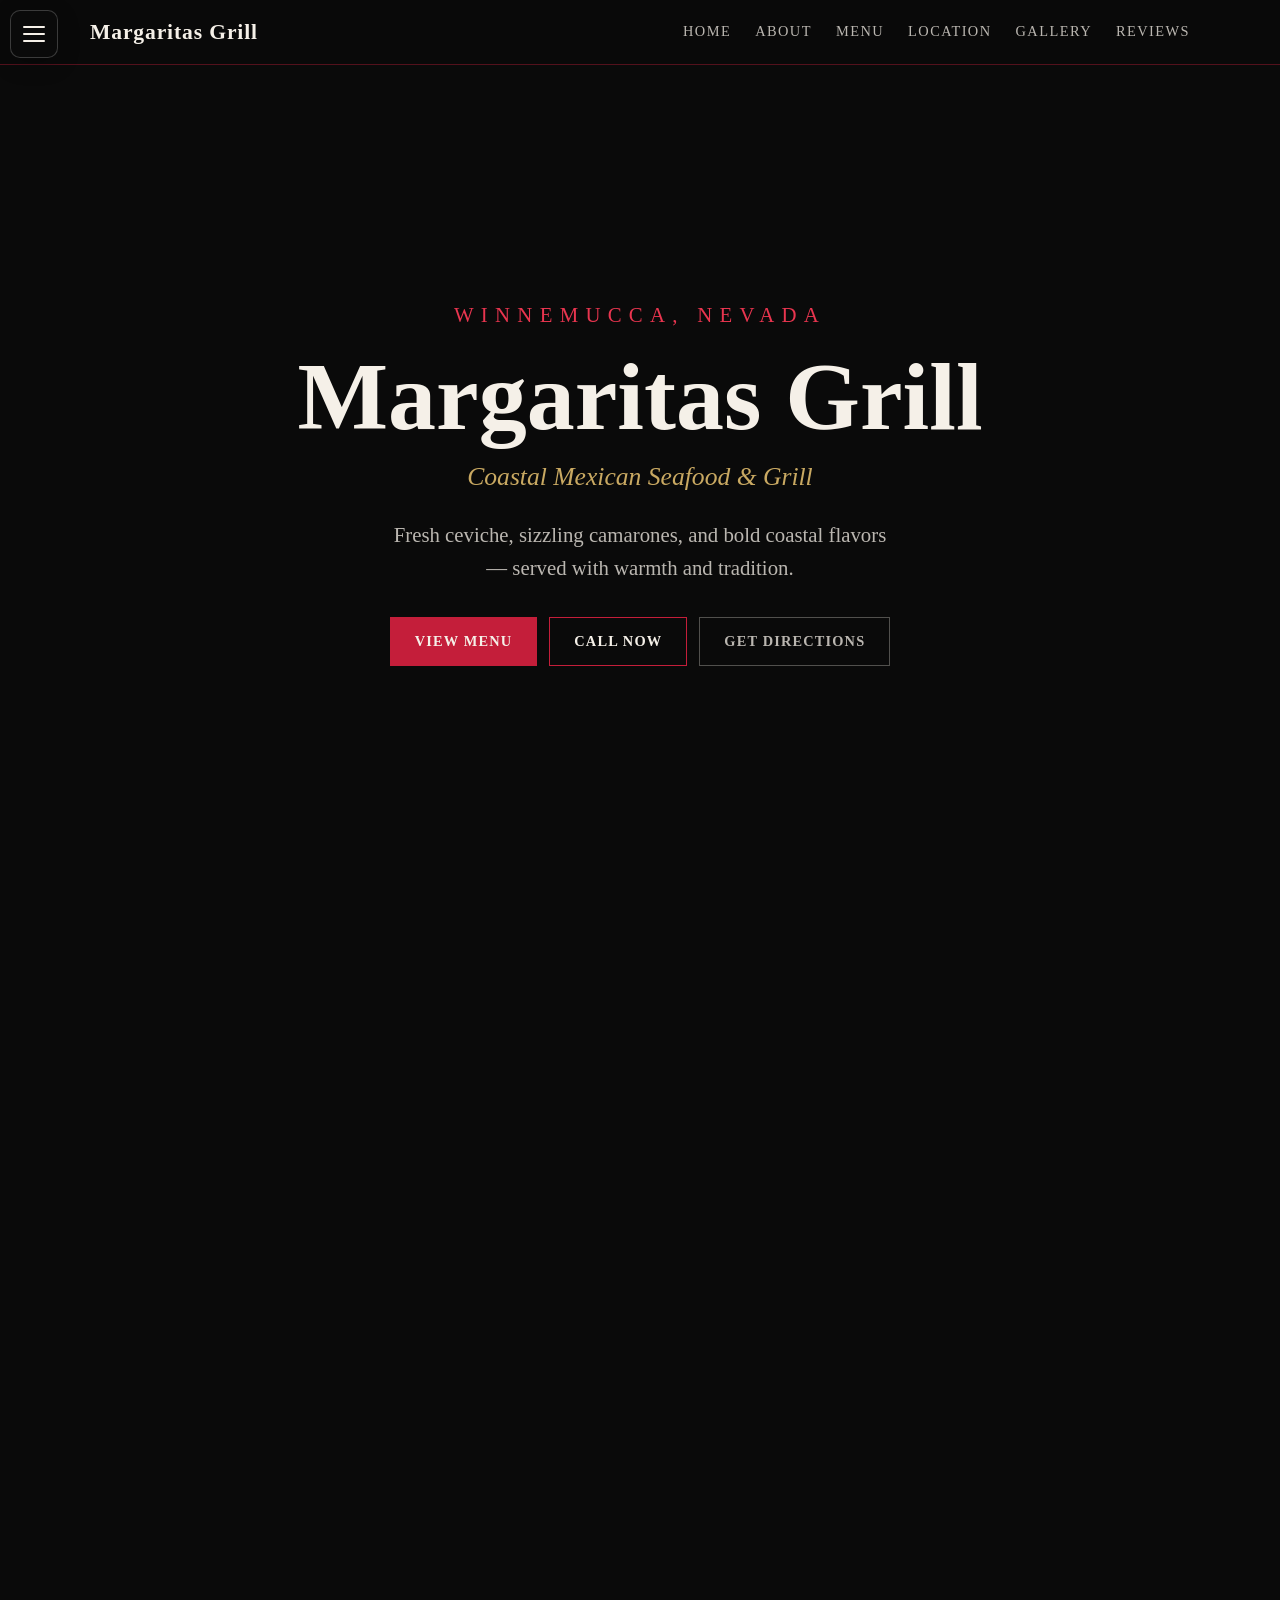
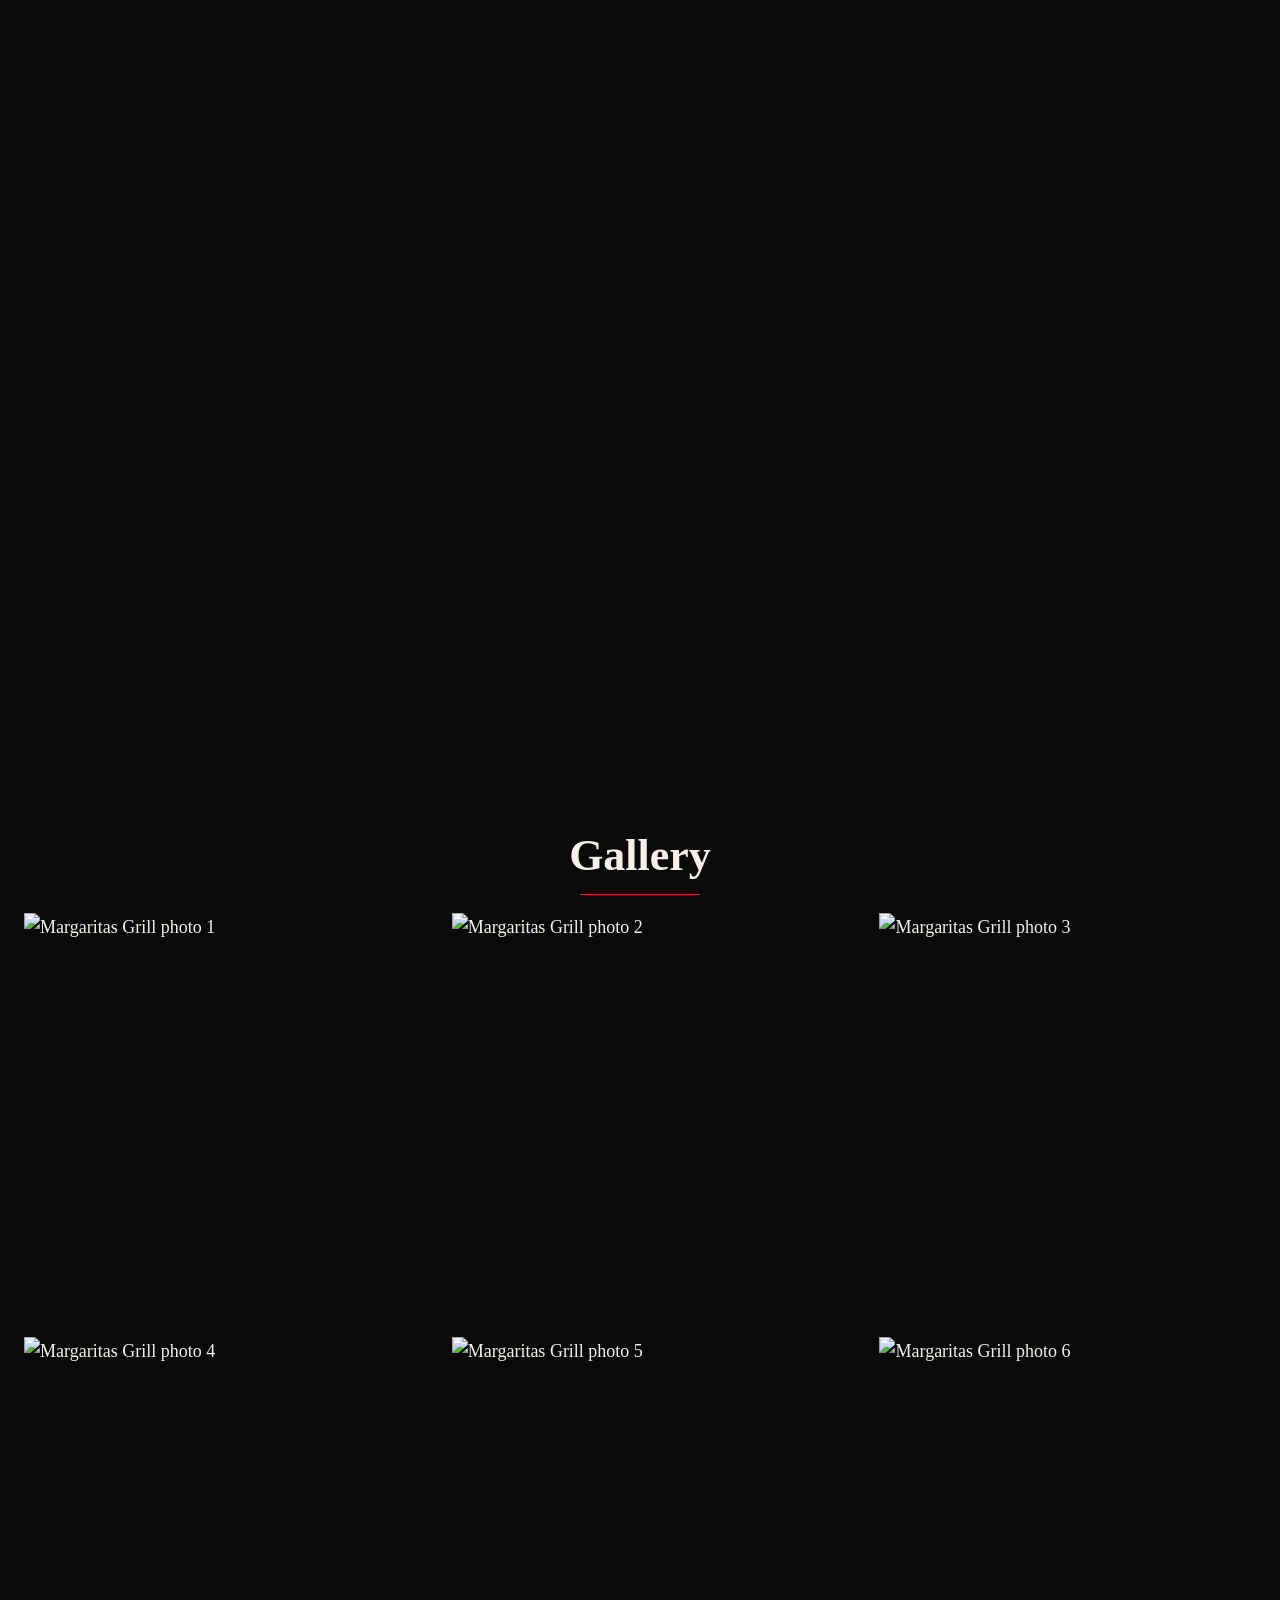
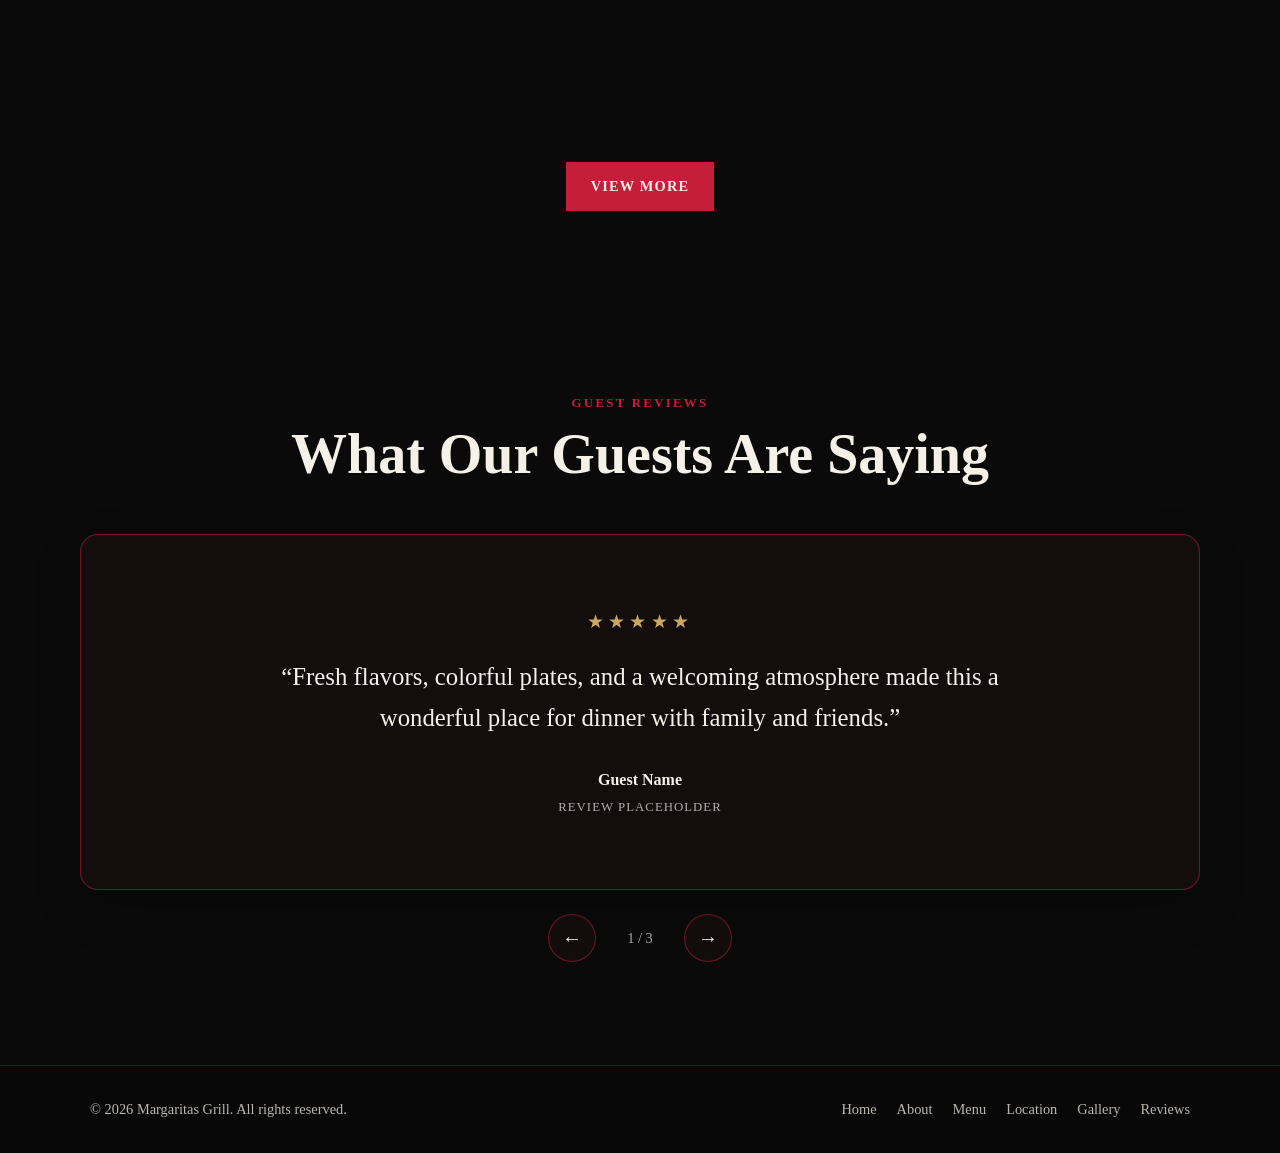
==== index.html @ 53155e77 "Add files via upload" ====
<!doctype html>
<html lang="en">
  <head>
    <meta charset="UTF-8" />
    <meta name="viewport" content="width=device-width, initial-scale=1" />

    <meta
      http-equiv="Content-Security-Policy"
      content="default-src 'self'; script-src 'self'; style-src 'self' https://fonts.googleapis.com; font-src 'self' https://fonts.gstatic.com; img-src 'self' data:; media-src 'self'; frame-src https://maps.google.com https://www.google.com; connect-src 'self'; object-src 'none'; base-uri 'self'; form-action 'self'; upgrade-insecure-requests"
    />

    <meta
      name="referrer"
      content="strict-origin-when-cross-origin"
    />

    <meta
      name="description"
      content="Margaritas Grill — Mexican seafood restaurant in Winnemucca, Nevada."
    />

    <title>Margaritas Grill</title>

    <link
      rel="preconnect"
      href="https://fonts.googleapis.com"
    />

    <link
      rel="preconnect"
      href="https://fonts.gstatic.com"
      crossorigin
    />

    <link
      rel="stylesheet"
      href="https://fonts.googleapis.com/css2?family=Cormorant+Garamond:wght@400;600;700&amp;display=swap"
    />

    <link rel="stylesheet" href="styles.css" />
  </head>

  <body class="home-page">
    <!-- Top-left business menu -->
    <div class="corner-menu">
      <button
        class="corner-menu__button"
        type="button"
        aria-expanded="false"
        aria-controls="corner-menu-panel"
        aria-label="Open menu"
      >
        <span aria-hidden="true"></span>
        <span aria-hidden="true"></span>
        <span aria-hidden="true"></span>
      </button>

      <nav
        class="corner-menu__panel"
        id="corner-menu-panel"
        aria-label="More information"
      >
        <p class="corner-menu__title">More</p>
        <a href="careers.html">Careers</a>
        <a href="#location">Contact Us</a>
      </nav>
    </div>

    <!-- Main header -->
    <header class="header">
      <div class="container header__inner">
        <a href="#home" class="logo">
          Margaritas Grill
        </a>

        <nav
          class="nav"
          aria-label="Primary navigation"
        >
          <a href="#home">Home</a>
          <a href="#about">About</a>
          <a href="#menu">Menu</a>
          <a href="#location">Location</a>
          <a href="#gallery">Gallery</a>
          <a href="#reviews">Reviews</a>
        </nav>
      </div>
    </header>

    <main>
      <!-- Hero -->
      <section id="home" class="hero">
        <div class="container hero__content">
          <p class="hero__eyebrow">
            Winnemucca, Nevada
          </p>

          <h1>Margaritas Grill</h1>

          <p class="hero__tagline">
            Coastal Mexican Seafood &amp; Grill
          </p>

          <p class="hero__text">
            Fresh ceviche, sizzling camarones, and bold
            coastal flavors — served with warmth and
            tradition.
          </p>

          <div class="hero__buttons">
            <a
              href="https://onlineordering.edgeservpos.com/margaritasgrill/webmenu"
              class="btn btn--primary"
              target="_blank"
              rel="noopener noreferrer"
            >
              View Menu
            </a>

            <a
              href="tel:+17755550198"
              class="btn btn--secondary"
            >
              Call Now
            </a>

            <a
              href="https://www.google.com/maps/search/?api=1&amp;query=47+East+Winnemucca+Blvd+Winnemucca+Nevada"
              class="btn btn--outline"
              target="_blank"
              rel="noopener noreferrer"
            >
              Get Directions
            </a>
          </div>
        </div>
      </section>

      <!-- About -->
      <section id="about" class="section">
        <div class="container about">
          <div class="about__image about-video">
            <video
              autoplay
              muted
              loop
              playsinline
              preload="metadata"
            >
              <source
                src="videos/0713.mp4"
                type="video/mp4"
              />

              Your browser does not support video
              playback.
            </video>
          </div>

          <div class="about__text">
            <h2>About Us</h2>

            <p>
              Margaritas Grill brings the spirit of
              Mexico's Pacific coast to Nevada — bold
              ceviches, garlic butter camarones, and
              platillos meant to be shared around the
              table.
            </p>

            <p>
              Our kitchen honors tradition with fresh
              seafood daily, house-made salsas, and recipes
              passed through generations.
            </p>

            <ul class="about__list">
              <li>
                Fresh seafood &amp; house-made salsas
              </li>

              <li>
                Full bar with craft margaritas
              </li>

              <li>
                Family-friendly dining
              </li>
            </ul>

            <div
              id="menu"
              class="about__buttons"
            >
              <a
                href="https://onlineordering.edgeservpos.com/margaritasgrill/webmenu"
                class="btn btn--primary"
                target="_blank"
                rel="noopener noreferrer"
              >
                View Menu
              </a>

              <a
                href="https://onlineordering.edgeservpos.com/margaritasgrill"
                class="btn btn--secondary"
                target="_blank"
                rel="noopener noreferrer"
              >
                Order Online
              </a>
            </div>
          </div>
        </div>
      </section>

      <!-- Location -->
      <section id="location" class="section">
        <div class="container location">
          <div class="location__info">
            <h2>Visit Us</h2>

            <address>
              <strong>Margaritas Grill</strong><br />
              47 East Winnemucca Blvd<br />
              Winnemucca, Nevada
            </address>

            <p class="location__phone">
              <a href="tel:+17755550198">
                (775) 555-0198
              </a>
            </p>

            <dl class="hours">
              <div>
                <dt>Mon – Thu</dt>
                <dd>11:00 AM – 9:00 PM</dd>
              </div>

              <div>
                <dt>Fri – Sat</dt>
                <dd>11:00 AM – 10:00 PM</dd>
              </div>

              <div>
                <dt>Sunday</dt>
                <dd>10:00 AM – 9:00 PM</dd>
              </div>
            </dl>

            <div class="hero__buttons">
              <a
                href="tel:+17755550198"
                class="btn btn--secondary"
              >
                Call Now
              </a>

              <a
                href="https://www.google.com/maps/search/?api=1&amp;query=47+East+Winnemucca+Blvd+Winnemucca+Nevada"
                class="btn btn--outline"
                target="_blank"
                rel="noopener noreferrer"
              >
                Get Directions
              </a>
            </div>
          </div>

          <div class="location__map">
            <iframe
              title="Map showing Margaritas Grill in Winnemucca, Nevada"
              src="https://maps.google.com/maps?q=47+East+Winnemucca+Blvd+Winnemucca+Nevada&amp;z=15&amp;output=embed"
              loading="lazy"
              referrerpolicy="strict-origin-when-cross-origin"
              allowfullscreen
            ></iframe>
          </div>
        </div>
      </section>

      <!-- Gallery -->
      <section
        id="gallery"
        class="section gallery-section"
      >
        <div class="gallery-container">
          <h2 class="section__title">
            Gallery
          </h2>

          <div class="gallery">
            <img
              src="images/gallery 1.png"
              alt="Margaritas Grill photo 1"
              loading="lazy"
            />

            <img
              src="images/gallery 2.png"
              alt="Margaritas Grill photo 2"
              loading="lazy"
            />

            <img
              src="images/gallery 3.png"
              alt="Margaritas Grill photo 3"
              loading="lazy"
            />

            <img
              src="images/gallery 4.png"
              alt="Margaritas Grill photo 4"
              loading="lazy"
            />

            <img
              src="images/gallery 5.png"
              alt="Margaritas Grill photo 5"
              loading="lazy"
            />

            <img
              src="images/gallery 6.png"
              alt="Margaritas Grill photo 6"
              loading="lazy"
            />
          </div>

          <div class="gallery__button">
            <a
              href="https://onlineordering.edgeservpos.com/margaritasgrill/webmenu"
              class="btn btn--primary"
              target="_blank"
              rel="noopener noreferrer"
            >
              View More
            </a>
          </div>
        </div>
      </section>

      <!-- Guest reviews -->
      <section
        class="restaurant-reviews reviews-margaritas"
        id="reviews"
        aria-labelledby="reviews-heading"
      >
        <div class="reviews-shell">
          <p class="reviews-kicker">
            Guest Reviews
          </p>

          <h2 id="reviews-heading">
            What Our Guests Are Saying
          </h2>

          <div
            class="reviews-window"
            role="region"
            aria-roledescription="carousel"
            aria-label="Guest reviews"
            tabindex="0"
          >
            <div class="reviews-track">
              <article class="review-slide">
                <h3 class="visually-hidden">
                  Review 1 of 3
                </h3>

                <div class="review-stars">
                  <span class="visually-hidden">
                    Five stars
                  </span>

                  <span aria-hidden="true">
                    ★★★★★
                  </span>
                </div>

                <p class="review-text">
                  “Fresh flavors, colorful plates, and a
                  welcoming atmosphere made this a wonderful
                  place for dinner with family and friends.”
                </p>

                <p class="review-name">
                  Guest Name
                </p>

                <p class="review-source">
                  Review Placeholder
                </p>
              </article>

              <article class="review-slide">
                <h3 class="visually-hidden">
                  Review 2 of 3
                </h3>

                <div class="review-stars">
                  <span class="visually-hidden">
                    Five stars
                  </span>

                  <span aria-hidden="true">
                    ★★★★★
                  </span>
                </div>

                <p class="review-text">
                  “The food was flavorful, the service was
                  friendly, and everyone at our table found
                  something they enjoyed.”
                </p>

                <p class="review-name">
                  Guest Name
                </p>

                <p class="review-source">
                  Review Placeholder
                </p>
              </article>

              <article class="review-slide">
                <h3 class="visually-hidden">
                  Review 3 of 3
                </h3>

                <div class="review-stars">
                  <span class="visually-hidden">
                    Five stars
                  </span>

                  <span aria-hidden="true">
                    ★★★★★
                  </span>
                </div>

                <p class="review-text">
                  “A relaxed local restaurant with generous
                  portions and a menu that made us want to
                  come back.”
                </p>

                <p class="review-name">
                  Guest Name
                </p>

                <p class="review-source">
                  Review Placeholder
                </p>
              </article>
            </div>
          </div>

          <div
            class="review-controls"
            role="group"
            aria-label="Review controls"
          >
            <button
              class="review-arrow"
              type="button"
              data-review-previous
              aria-label="Previous review"
            >
              ←
            </button>

            <p class="review-counter">
              <span data-review-current>1</span> / 3
            </p>

            <button
              class="review-arrow"
              type="button"
              data-review-next
              aria-label="Next review"
            >
              →
            </button>
          </div>
        </div>
      </section>
    </main>

    <!-- Footer -->
    <footer class="footer">
      <div class="container footer__inner">
        <p>
          &copy; 2026 Margaritas Grill. All rights
          reserved.
        </p>

        <nav aria-label="Footer navigation">
          <a href="#home">Home</a>
          <a href="#about">About</a>
          <a href="#menu">Menu</a>
          <a href="#location">Location</a>
          <a href="#gallery">Gallery</a>
          <a href="#reviews">Reviews</a>
        </nav>
      </div>
    </footer>

    <script src="script.js"></script>
  </body>
</html>
---- styles.css ----
/* Margaritas Grill — shared homepage and careers styles */

*,
*::before,
*::after {
  box-sizing: border-box;
  margin: 0;
  padding: 0;
}

:root {
  --black: #0a0a0a;
  --red: #c41e3a;
  --cream: #f5f0e8;
  --cream-muted: rgba(245, 240, 232, 0.75);
  --gold: #c9a962;
  --font: "Cormorant Garamond", Georgia, serif;
}

html {
  scroll-behavior: smooth;
}

body {
  overflow-x: hidden;
  color: var(--cream);
  font-family: var(--font);
  font-size: 1.125rem;
  line-height: 1.6;
  background: var(--black);
}

img {
  display: block;
  max-width: 100%;
}

a {
  color: inherit;
  text-decoration: none;
}

:focus-visible {
  outline: 3px solid var(--gold);
  outline-offset: 3px;
}

.visually-hidden {
  position: absolute;
  width: 1px;
  height: 1px;
  padding: 0;
  margin: -1px;
  overflow: hidden;
  white-space: nowrap;
  border: 0;
  clip-path: inset(50%);
}

.container {
  width: min(100% - 2rem, 1100px);
  margin-inline: auto;
}

/* Header */

.header {
  position: fixed;
  inset: 0 0 auto;
  z-index: 100;
  background: rgba(10, 10, 10, 0.95);
  border-bottom: 1px solid rgba(196, 30, 58, 0.4);
  will-change: transform;
  transition:
    transform 0.35s ease,
    background 0.25s ease,
    border-color 0.25s ease,
    box-shadow 0.25s ease;
}

.header__inner {
  display: flex;
  height: 4rem;
  align-items: center;
  justify-content: space-between;
  transition: height 0.35s ease;
}

.header.header--scrolled {
  background: rgba(10, 10, 10, 0.98);
  border-bottom-color: rgba(196, 30, 58, 0.75);
  box-shadow: 0 8px 25px rgba(0, 0, 0, 0.45);
}

.header.header--scrolled .header__inner {
  height: 3.25rem;
}

.header.is-tucked {
  transform: translate3d(
    0,
    calc(-100% - 3px),
    0
  );
}

.logo {
  font-size: 1.35rem;
  font-weight: 700;
  letter-spacing: 0.04em;
}

.nav {
  display: flex;
  gap: 1.5rem;
}

.nav a {
  display: inline-block;
  color: var(--cream-muted);
  font-size: 0.9rem;
  letter-spacing: 0.1em;
  text-transform: uppercase;
  transition:
    color 0.2s ease,
    transform 0.2s ease;
}

.nav a:hover {
  color: var(--cream);
  transform: scale(1.08);
}

/* Buttons */

.btn {
  display: inline-block;
  padding: 0.75rem 1.5rem;
  font-family: var(--font);
  font-size: 0.9rem;
  font-weight: 600;
  letter-spacing: 0.08em;
  text-align: center;
  text-transform: uppercase;
  border: 1px solid transparent;
  transition:
    transform 0.2s ease,
    background 0.2s ease,
    color 0.2s ease,
    border-color 0.2s ease;
}

.btn:hover {
  transform: scale(1.06);
}

.btn--primary {
  position: relative;
  isolation: isolate;
  overflow: hidden;
  color: var(--cream);
  background: var(--red);
  border-color: var(--red);
}

.btn--secondary,
.btn--outline {
  position: relative;
  background: transparent;
}

.btn--secondary {
  --draw-color: var(--red);

  color: var(--cream);
  border-color: var(--red);
}

.btn--outline {
  --draw-color: var(--cream);

  color: var(--cream-muted);
  border-color: rgba(245, 240, 232, 0.3);
}

.btn--secondary:hover {
  background: rgba(196, 30, 58, 0.15);
  border-color: transparent;
}

.btn--outline:hover {
  color: var(--cream);
  border-color: transparent;
}

.btn--secondary::before,
.btn--outline::before {
  position: absolute;
  inset: -1px;
  content: "";
  pointer-events: none;
  opacity: 0;
  background:
    linear-gradient(
        var(--draw-color),
        var(--draw-color)
      )
      top center / 0 2px no-repeat,
    linear-gradient(
        var(--draw-color),
        var(--draw-color)
      )
      bottom center / 0 2px no-repeat,
    linear-gradient(
        var(--draw-color),
        var(--draw-color)
      )
      left bottom / 2px 0 no-repeat,
    linear-gradient(
        var(--draw-color),
        var(--draw-color)
      )
      right top / 2px 0 no-repeat;
}

.btn--secondary:hover::before,
.btn--outline:hover::before {
  animation: redrawButton 0.75s ease forwards;
}

.btn--primary::before {
  position: absolute;
  inset: -1px;
  z-index: 2;
  content: "";
  pointer-events: none;
  opacity: 0;
  background:
    linear-gradient(
        var(--red),
        var(--red)
      )
      top center / 0 2px no-repeat,
    linear-gradient(
        var(--red),
        var(--red)
      )
      bottom center / 0 2px no-repeat,
    linear-gradient(
        var(--red),
        var(--red)
      )
      left bottom / 2px 0 no-repeat,
    linear-gradient(
        var(--red),
        var(--red)
      )
      right top / 2px 0 no-repeat;
}

.btn--primary::after {
  position: absolute;
  inset: 0;
  z-index: -1;
  content: "";
  pointer-events: none;
  background: var(--red);
  opacity: 0;
}

.btn--primary:hover {
  background: transparent;
  border-color: transparent;
}

.btn--primary:hover::before {
  animation: redrawPrimaryBorder 0.75s ease
    forwards;
}

.btn--primary:hover::after {
  animation: fadePrimaryFill 1.5s ease forwards;
}

@keyframes redrawButton {
  0% {
    opacity: 1;
    background-size:
      0 2px,
      0 2px,
      2px 0,
      2px 0;
  }

  50% {
    opacity: 1;
    background-size:
      100% 2px,
      100% 2px,
      2px 0,
      2px 0;
  }

  100% {
    opacity: 1;
    background-size:
      100% 2px,
      100% 2px,
      2px 100%,
      2px 100%;
  }
}

@keyframes redrawPrimaryBorder {
  0% {
    opacity: 1;
    background-size:
      0 2px,
      0 2px,
      2px 0,
      2px 0;
  }

  50% {
    opacity: 1;
    background-size:
      100% 2px,
      100% 2px,
      2px 0,
      2px 0;
  }

  100% {
    opacity: 1;
    background-size:
      100% 2px,
      100% 2px,
      2px 100%,
      2px 100%;
  }
}

@keyframes fadePrimaryFill {
  from {
    opacity: 0;
  }

  to {
    opacity: 1;
  }
}

/* Hero */

.hero {
  display: flex;
  min-height: 100vh;
  align-items: center;
  padding-top: 4rem;
  text-align: center;
  background:
    linear-gradient(
      rgba(10, 10, 10, 0.75),
      rgba(10, 10, 10, 0.9)
    ),
    url("images/Mrgts Logo.png") center /
      1900px auto no-repeat;
}

.hero__content {
  opacity: 0;
  transition: opacity 1.5s ease-in-out;
}

.hero.hero--show .hero__content {
  opacity: 1;
}

.hero__eyebrow,
.hero h1,
.hero__tagline,
.hero__text,
.hero__buttons {
  animation: none;
}

.hero__eyebrow {
  margin-bottom: 0.75rem;
  color: #e8354f;
  font-size: 1.3rem;
  letter-spacing: 0.35em;
  text-transform: uppercase;
}

.hero h1 {
  margin-bottom: 0.5rem;
  font-size: clamp(2.5rem, 8vw, 6rem);
  font-weight: 700;
  line-height: 1.1;
}

.hero__tagline {
  margin-bottom: 1.25rem;
  color: var(--gold);
  font-size: 1.6rem;
  font-style: italic;
}

.hero__text {
  max-width: 32rem;
  margin-right: auto;
  margin-bottom: 2rem;
  margin-left: auto;
  color: var(--cream-muted);
  font-size: 1.3rem;
}

.hero__buttons {
  display: flex;
  flex-wrap: wrap;
  justify-content: center;
  gap: 0.75rem;
}

/* General sections */

.section {
  padding: 5rem 0;
}

.section__title {
  margin-bottom: 0.5rem;
  font-size: clamp(2rem, 5vw, 2.75rem);
  font-weight: 700;
  text-align: center;
}

h2 {
  margin-bottom: 1.25rem;
  font-size: clamp(1.75rem, 4vw, 2.25rem);
  font-weight: 700;
}

h3 {
  margin-bottom: 1rem;
  padding-bottom: 0.5rem;
  color: var(--gold);
  font-size: 1.25rem;
  font-weight: 600;
  border-bottom: 1px solid
    rgba(196, 30, 58, 0.3);
}

section {
  scroll-margin-top: 7rem;
}

#menu {
  scroll-margin-top: 7rem;
}

/* About */

.about {
  display: grid;
  grid-template-columns: 1fr 1fr;
  align-items: center;
  gap: 3rem;
}

.about__image,
.location__map {
  opacity: 0;
  transition: opacity 2s ease;
}

.about.about--show .about__image,
.location.location--show .location__map {
  opacity: 1;
}

.about-video {
  position: relative;
  width: 100%;
  aspect-ratio: 4 / 5;
  overflow: hidden;
  border: 2px solid
    rgba(196, 30, 58, 0.5);
}

.about-video video {
  position: absolute;
  inset: 0;
  display: block;
  width: 100%;
  height: 100%;
  object-fit: cover;
  object-position: center;
}

.about__text h2,
.about__text p,
.about__list li,
.about__buttons {
  opacity: 0;
  transform: translateX(70px);
  transition:
    opacity 0.8s ease,
    transform 0.8s ease;
}

.about__text p {
  margin-bottom: 1rem;
  color: var(--cream-muted);
}

.about.about--show .about__text h2,
.about.about--show .about__text p,
.about.about--show .about__list li,
.about.about--show .about__buttons {
  opacity: 1;
  transform: translateX(0);
}

.about.about--show .about__text h2 {
  transition-delay: 0.35s;
}

.about.about--show
  .about__text
  p:nth-of-type(1) {
  transition-delay: 0.55s;
}

.about.about--show
  .about__text
  p:nth-of-type(2) {
  transition-delay: 0.75s;
}

.about.about--show
  .about__list
  li:nth-child(1) {
  transition-delay: 0.95s;
}

.about.about--show
  .about__list
  li:nth-child(2) {
  transition-delay: 1.1s;
}

.about.about--show
  .about__list
  li:nth-child(3) {
  transition-delay: 1.25s;
}

.about.about--show .about__buttons {
  transition-delay: 1.45s;
}

.about__list {
  margin-top: 1.5rem;
  list-style: none;
}

.about__list li {
  position: relative;
  padding: 0.4rem 0 0.4rem 1.25rem;
}

.about__list li::before {
  position: absolute;
  top: 1.1em;
  left: 0;
  color: var(--red);
  font-size: 0.7rem;
  content: "✦";
}

.about__buttons {
  display: flex;
  flex-wrap: wrap;
  gap: 0.75rem;
  margin-top: 1.75rem;
}

/* Location */

.location {
  display: grid;
  grid-template-columns: 1fr 1.2fr;
  align-items: start;
  gap: 3rem;
}

address {
  margin-bottom: 1rem;
  font-style: normal;
  line-height: 1.8;
}

.location__phone a {
  color: #e8354f;
  font-size: 1.2rem;
  font-weight: 600;
}

.location__phone a:hover {
  color: var(--cream);
}

.hours {
  margin: 1.5rem 0;
}

.hours div {
  display: flex;
  justify-content: space-between;
  gap: 1rem;
  padding: 0.4rem 0;
  border-bottom: 2px solid
    rgba(196, 30, 58, 0.15);
}

.hours dt {
  font-weight: 600;
}

.hours dd {
  color: var(--cream-muted);
}

.location a {
  font-variant-numeric: lining-nums;
  font-feature-settings:
    "lnum" 1,
    "tnum" 1;
}

.location__map iframe {
  width: 100%;
  aspect-ratio: 4 / 3;
  border: 1px solid
    rgba(196, 30, 58, 0.5);
}

.location__info h2,
.location__info address,
.location__phone,
.hours div,
.location__info .hero__buttons {
  opacity: 0;
  transform: translateX(-70px);
  transition:
    opacity 0.8s ease,
    transform 0.8s ease;
}

.location.location--show
  .location__info
  h2,
.location.location--show
  .location__info
  address,
.location.location--show
  .location__phone,
.location.location--show
  .hours
  div,
.location.location--show
  .location__info
  .hero__buttons {
  opacity: 1;
  transform: translateX(0);
}

.location.location--show
  .location__info
  h2 {
  transition-delay: 0.35s;
}

.location.location--show
  .location__info
  address {
  transition-delay: 0.55s;
}

.location.location--show
  .location__phone {
  transition-delay: 0.75s;
}

.location.location--show
  .hours
  div:nth-child(1) {
  transition-delay: 0.95s;
}

.location.location--show
  .hours
  div:nth-child(2) {
  transition-delay: 1.1s;
}

.location.location--show
  .hours
  div:nth-child(3) {
  transition-delay: 1.25s;
}

.location.location--show
  .location__info
  .hero__buttons {
  transition-delay: 1.45s;
}

/* Section underlines */

.about__text h2,
.location__info h2,
#gallery .section__title {
  padding-bottom: 0.6rem;
}

.about__text h2::after,
.location__info h2::after,
#gallery .section__title::after {
  display: block;
  width: 7.5rem;
  height: 1px;
  margin-top: 0.2rem;
  content: "";
  background: var(--red);
}

#gallery .section__title::after {
  margin-inline: auto;
}

/* Gallery */

.gallery-section {
  padding: 5rem 0;
  background: var(--black);
}

.gallery-container {
  width: min(100% - 3rem, 1380px);
  margin-inline: auto;
}

.gallery {
  display: grid;
  grid-template-columns: repeat(3, 1fr);
  gap: 3rem 3.2rem;
}

.gallery img {
  display: block;
  width: 100%;
  aspect-ratio: 1;
  object-fit: cover;
  transition:
    transform 0.35s ease,
    opacity 0.35s ease;
}

.gallery img:hover {
  opacity: 0.92;
  transform: scale(1.025);
}

.gallery__button {
  display: flex;
  justify-content: center;
  margin-top: 3rem;
}

/* Reviews */

.reviews-margaritas {
  --review-background: #0a0a0a;
  --review-card: #140d0e;
  --review-text-color: #f5f0e8;
  --review-muted: rgba(245, 240, 232, 0.7);
  --review-accent: #c41e3a;
  --review-star: #c9a962;
  --review-border: rgba(196, 30, 58, 0.55);
  --review-button-text: #ffffff;
}

.restaurant-reviews {
  padding: clamp(4rem, 8vw, 7rem) 0;
  overflow: hidden;
  color: var(--review-text-color);
  background: var(--review-background);
}

.reviews-shell {
  width: min(100% - 2rem, 70rem);
  margin-inline: auto;
  text-align: center;
}

.reviews-kicker {
  margin: 0 0 0.65rem;
  color: var(--review-accent);
  font-size: 0.8rem;
  font-weight: 700;
  letter-spacing: 0.18em;
  text-transform: uppercase;
}

.restaurant-reviews h2 {
  max-width: 45rem;
  margin: 0 auto clamp(2rem, 4vw, 3rem);
  color: var(--review-text-color);
  font-size: clamp(2rem, 5vw, 3.5rem);
  line-height: 1.1;
}

.reviews-window {
  position: relative;
  overflow: hidden;
  background: var(--review-card);
  border: 1px solid var(--review-border);
  border-radius: 18px;
  box-shadow: 0 18px 48px
    rgba(0, 0, 0, 0.2);
}

.reviews-window:focus-visible {
  outline: 3px solid var(--review-accent);
  outline-offset: 4px;
}

.reviews-track {
  display: flex;
  transition: transform 500ms
    cubic-bezier(0.22, 1, 0.36, 1);
}

.reviews-track[data-active-index="0"] {
  transform: translateX(0);
}

.reviews-track[data-active-index="1"] {
  transform: translateX(-100%);
}

.reviews-track[data-active-index="2"] {
  transform: translateX(-200%);
}

.review-slide {
  flex: 0 0 100%;
  min-width: 0;
  padding: clamp(2rem, 6vw, 4.5rem);
}

.review-stars {
  margin-bottom: 1.25rem;
  color: var(--review-star);
  font-size: 1.2rem;
  letter-spacing: 0.22em;
}

.review-text {
  max-width: 48rem;
  margin: 0 auto 1.75rem;
  color: var(--review-text-color);
  font-size: clamp(1.15rem, 2.2vw, 1.55rem);
  line-height: 1.65;
}

.review-name {
  margin: 0;
  color: var(--review-text-color);
  font-size: 1rem;
  font-weight: 700;
}

.review-source {
  margin: 0.25rem 0 0;
  color: var(--review-muted);
  font-size: 0.8rem;
  letter-spacing: 0.08em;
  text-transform: uppercase;
}

.review-controls {
  display: flex;
  align-items: center;
  justify-content: center;
  gap: 1rem;
  margin-top: 1.5rem;
}

.review-arrow {
  display: grid;
  width: 3rem;
  height: 3rem;
  padding: 0;
  place-items: center;
  color: var(--review-text-color);
  font: inherit;
  font-size: 1.25rem;
  background: var(--review-card);
  border: 1px solid var(--review-border);
  border-radius: 50%;
  cursor: pointer;
  transition:
    color 200ms ease,
    background-color 200ms ease,
    border-color 200ms ease,
    transform 200ms ease;
}

.review-arrow:hover,
.review-arrow:focus-visible {
  color: var(--review-button-text);
  background: var(--review-accent);
  border-color: var(--review-accent);
  transform: translateY(-3px);
}

.review-counter {
  min-width: 3.5rem;
  margin: 0;
  color: var(--review-muted);
  font-size: 0.9rem;
  font-variant-numeric: tabular-nums;
}

/* Footer */

.footer {
  padding: 2rem 0;
  background: #080808;
  border-top: 1px solid
    rgba(196, 30, 58, 0.3);
}

.footer__inner {
  display: flex;
  flex-wrap: wrap;
  align-items: center;
  justify-content: space-between;
  gap: 1rem;
  color: var(--cream-muted);
  font-size: 0.9rem;
}

.footer nav {
  display: flex;
  gap: 1.25rem;
}

.footer nav a {
  display: inline-block;
  transition:
    color 0.2s ease,
    transform 0.2s ease;
}

.footer nav a:hover {
  color: var(--cream);
  transform: scale(1.08);
}

/* Hamburger menu */

.corner-menu {
  position: fixed;
  top: 0.65rem;
  left: 0.65rem;
  z-index: 10000;
  display: block;
  color: var(--cream);
  will-change: transform;
  transition:
    transform 0.35s ease,
    opacity 0.25s ease;
}

.corner-menu.is-tucked {
  opacity: 0;
  transform: translate3d(
    0,
    calc(-100% - 1rem),
    0
  );
  pointer-events: none;
}

.corner-menu__button {
  display: flex;
  width: 3rem;
  height: 3rem;
  padding: 0;
  flex-direction: column;
  align-items: center;
  justify-content: center;
  gap: 5px;
  color: inherit;
  background: var(--black);
  border: 1px solid
    rgba(255, 255, 255, 0.2);
  border-radius: 10px;
  box-shadow: 0 6px 22px
    rgba(0, 0, 0, 0.22);
  cursor: pointer;
}

.corner-menu__button span {
  display: block;
  width: 1.35rem;
  height: 2px;
  background: currentColor;
  border-radius: 999px;
  transition:
    transform 250ms ease,
    opacity 250ms ease;
}

.corner-menu__button[aria-expanded="true"]
  span:nth-child(1) {
  transform: translateY(7px) rotate(45deg);
}

.corner-menu__button[aria-expanded="true"]
  span:nth-child(2) {
  opacity: 0;
}

.corner-menu__button[aria-expanded="true"]
  span:nth-child(3) {
  transform: translateY(-7px) rotate(-45deg);
}

.corner-menu__panel {
  position: absolute;
  top: calc(100% + 0.65rem);
  left: 0;
  display: grid;
  width: min(17rem, calc(100vw - 1.3rem));
  padding: 0.65rem;
  color: inherit;
  background: var(--black);
  border: 1px solid
    rgba(255, 255, 255, 0.2);
  border-radius: 14px;
  box-shadow: 0 14px 38px
    rgba(0, 0, 0, 0.3);
  opacity: 0;
  visibility: hidden;
  transform: translateY(-10px) scale(0.98);
  transform-origin: top left;
  pointer-events: none;
  transition:
    opacity 220ms ease,
    visibility 220ms ease,
    transform 220ms ease;
}

.corner-menu__panel.is-open {
  opacity: 1;
  visibility: visible;
  transform: translateY(0) scale(1);
  pointer-events: auto;
}

.corner-menu__title {
  margin: 0;
  padding: 0.45rem 0.9rem 0.25rem;
  color: var(--gold);
  font-size: 0.78rem;
  font-weight: 700;
  letter-spacing: 0.16em;
  text-transform: uppercase;
}

.corner-menu__panel a {
  display: block;
  padding: 0.8rem 0.9rem;
  color: inherit;
  font-size: 1rem;
  border-radius: 8px;
  transition:
    color 180ms ease,
    background-color 180ms ease,
    transform 180ms ease;
}

.corner-menu__panel a:hover,
.corner-menu__panel a:focus-visible {
  color: var(--red);
  background: rgba(196, 30, 58, 0.14);
  transform: translateX(4px);
}

.corner-menu__panel
  a[aria-current="page"] {
  color: var(--gold);
  background: rgba(201, 169, 98, 0.12);
}

/* Careers page */

.careers-page {
  padding-top: 4rem;
  color: var(--cream);
  background: var(--black);
}

.careers-page section[id] {
  scroll-margin-top: 6rem;
}

.careers-eyebrow {
  margin: 0 0 0.75rem;
  color: var(--red);
  font-size: 0.82rem;
  font-weight: 700;
  letter-spacing: 0.2em;
  text-transform: uppercase;
}

.careers-section__header {
  max-width: 44rem;
  margin: 0 auto 3rem;
  text-align: center;
}

.careers-section__header h2,
.careers-values h2,
.careers-application h2,
.careers-equal-opportunity h2,
.careers-final-cta h2 {
  margin-bottom: 1rem;
  color: var(--cream);
  font-size: clamp(2.1rem, 5vw, 3.7rem);
  line-height: 1.05;
}

.careers-section__header > p:last-child,
.careers-values__intro > p:last-child,
.careers-application__intro > p {
  color: var(--cream-muted);
}

.careers-hero {
  position: relative;
  isolation: isolate;
  display: grid;
  min-height: min(48rem, 82vh);
  padding: 6rem 0;
  place-items: center;
  overflow: hidden;
  background:
    radial-gradient(
      circle at 75% 20%,
      rgba(201, 169, 98, 0.18),
      transparent 32%
    ),
    radial-gradient(
      circle at 20% 80%,
      rgba(196, 30, 58, 0.2),
      transparent 34%
    ),
    linear-gradient(
      135deg,
      #080808 0%,
      #160b0d 50%,
      #080808 100%
    );
  border-bottom: 1px solid
    rgba(196, 30, 58, 0.55);
}

.careers-hero::before {
  position: absolute;
  inset: 1.5rem;
  z-index: -1;
  content: "";
  border: 1px solid
    rgba(201, 169, 98, 0.18);
  pointer-events: none;
}

.careers-hero__content {
  max-width: 58rem;
  text-align: center;
}

.careers-hero h1 {
  margin-bottom: 1.25rem;
  color: var(--cream);
  font-size: clamp(3rem, 8vw, 6.5rem);
  line-height: 0.95;
}

.careers-hero__description {
  max-width: 44rem;
  margin: 0 auto 2rem;
  color: var(--cream-muted);
  font-size: clamp(1.1rem, 2vw, 1.35rem);
}

.careers-actions {
  display: flex;
  flex-wrap: wrap;
  align-items: center;
  justify-content: center;
  gap: 0.85rem;
}

.careers-section {
  padding: clamp(4rem, 8vw, 7rem) 0;
}

.careers-positions {
  background:
    linear-gradient(
      rgba(255, 255, 255, 0.015),
      rgba(255, 255, 255, 0.015)
    ),
    var(--black);
}

.careers-card-grid {
  display: grid;
  grid-template-columns: repeat(3, 1fr);
  gap: 1.25rem;
}

.careers-card {
  position: relative;
  min-height: 20rem;
  padding: 2rem;
  overflow: hidden;
  background: #111111;
  border: 1px solid
    rgba(196, 30, 58, 0.4);
  transition:
    transform 250ms ease,
    border-color 250ms ease,
    box-shadow 250ms ease;
}

.careers-card::after {
  position: absolute;
  right: -3rem;
  bottom: -3rem;
  width: 8rem;
  height: 8rem;
  content: "";
  background: rgba(196, 30, 58, 0.12);
  border: 1px solid
    rgba(201, 169, 98, 0.18);
  border-radius: 50%;
}

.careers-card:hover {
  transform: translateY(-7px);
  border-color: var(--red);
  box-shadow: 0 18px 40px
    rgba(0, 0, 0, 0.4);
}

.careers-card__number {
  margin-bottom: 2.5rem;
  color: var(--gold);
  font-size: 0.85rem;
  font-weight: 700;
  letter-spacing: 0.18em;
}

.careers-card h3 {
  margin-bottom: 1.25rem;
  color: var(--cream);
  font-size: 1.8rem;
}

.careers-card ul {
  display: grid;
  gap: 0.65rem;
  margin: 0;
  padding: 0;
  color: var(--cream-muted);
  list-style: none;
}

.careers-card li::before {
  margin-right: 0.65rem;
  color: var(--red);
  font-size: 0.65rem;
  content: "◆";
}

.careers-benefits {
  background: #100b0c;
  border-block: 1px solid
    rgba(196, 30, 58, 0.25);
}

.careers-benefit-grid {
  display: grid;
  grid-template-columns: repeat(4, 1fr);
  gap: 1rem;
}

.careers-benefit {
  padding: 1.75rem;
  background: rgba(10, 10, 10, 0.7);
  border-top: 3px solid var(--red);
  border-right: 1px solid
    rgba(201, 169, 98, 0.16);
  border-bottom: 1px solid
    rgba(201, 169, 98, 0.16);
  border-left: 1px solid
    rgba(201, 169, 98, 0.16);
  transition:
    transform 220ms ease,
    border-color 220ms ease;
}

.careers-benefit:hover {
  transform: translateY(-5px);
  border-color: var(--gold);
}

.careers-benefit h3 {
  margin-bottom: 0.75rem;
  color: var(--gold);
  font-size: 1.35rem;
}

.careers-benefit p {
  margin: 0;
  color: var(--cream-muted);
  font-size: 1rem;
}

.careers-values {
  background: var(--black);
}

.careers-values__layout {
  display: grid;
  grid-template-columns: 0.85fr 1.15fr;
  align-items: start;
  gap: clamp(2.5rem, 7vw, 6rem);
}

.careers-values__intro {
  position: sticky;
  top: 7rem;
}

.careers-checklist {
  display: grid;
  gap: 0.85rem;
  margin: 0;
  padding: 0;
  list-style: none;
}

.careers-checklist li {
  position: relative;
  padding: 1.15rem 1.25rem 1.15rem 3.5rem;
  color: var(--cream);
  background: #111111;
  border: 1px solid
    rgba(245, 240, 232, 0.1);
  transition:
    transform 200ms ease,
    border-color 200ms ease;
}

.careers-checklist li::before {
  position: absolute;
  top: 50%;
  left: 1.25rem;
  display: grid;
  width: 1.35rem;
  height: 1.35rem;
  place-items: center;
  color: var(--black);
  content: "✓";
  background: var(--gold);
  border-radius: 50%;
  transform: translateY(-50%);
}

.careers-checklist li:hover {
  border-color: var(--red);
  transform: translateX(6px);
}

.careers-process {
  background: #100b0c;
  border-block: 1px solid
    rgba(196, 30, 58, 0.25);
}

.careers-process__steps {
  display: grid;
  grid-template-columns: repeat(3, 1fr);
  gap: 1.25rem;
  margin: 0;
  padding: 0;
  list-style: none;
}

.careers-process__steps li {
  display: flex;
  align-items: flex-start;
  gap: 1.25rem;
  padding: 1.75rem;
  background: #0d0d0d;
  border: 1px solid
    rgba(201, 169, 98, 0.2);
}

.careers-process__steps li > span {
  display: grid;
  flex: 0 0 3rem;
  width: 3rem;
  height: 3rem;
  place-items: center;
  color: var(--cream);
  font-size: 1.15rem;
  font-weight: 700;
  background: var(--red);
  border-radius: 50%;
}

.careers-process__steps h3 {
  margin-bottom: 0.45rem;
  color: var(--cream);
  font-size: 1.35rem;
}

.careers-process__steps p {
  margin: 0;
  color: var(--cream-muted);
}

.careers-application {
  background:
    radial-gradient(
      circle at 90% 10%,
      rgba(196, 30, 58, 0.14),
      transparent 28rem
    ),
    var(--black);
}

.careers-application__layout {
  display: grid;
  grid-template-columns: 0.7fr 1.3fr;
  align-items: start;
  gap: clamp(2.5rem, 7vw, 6rem);
}

.careers-application__intro {
  position: sticky;
  top: 7rem;
}

.careers-form-warning {
  margin-top: 1.5rem;
  padding: 1rem;
  color: var(--gold);
  background: rgba(201, 169, 98, 0.08);
  border-left: 3px solid var(--gold);
}

.careers-form {
  position: relative;
  padding: clamp(1.5rem, 4vw, 3rem);
  background: #111111;
  border: 1px solid
    rgba(196, 30, 58, 0.4);
  box-shadow: 0 20px 50px
    rgba(0, 0, 0, 0.35);
}

.careers-honeypot {
  position: absolute;
  left: -10000px;
  width: 1px;
  height: 1px;
  overflow: hidden;
}

.careers-form__grid {
  display: grid;
  grid-template-columns: 1fr 1fr;
  gap: 1.25rem;
}

.careers-field {
  margin-bottom: 1.25rem;
}

.careers-field label,
.careers-fieldset legend {
  display: block;
  margin-bottom: 0.5rem;
  color: var(--cream);
  font-size: 0.95rem;
  font-weight: 700;
  letter-spacing: 0.04em;
}

.careers-field input,
.careers-field select,
.careers-field textarea {
  width: 100%;
  min-height: 3.25rem;
  padding: 0.8rem 0.9rem;
  color: var(--cream);
  font: inherit;
  background: #090909;
  border: 1px solid
    rgba(245, 240, 232, 0.22);
  border-radius: 0;
  outline: none;
  transition:
    border-color 180ms ease,
    box-shadow 180ms ease,
    background-color 180ms ease;
}

.careers-field textarea {
  min-height: 8rem;
  resize: vertical;
}

.careers-field select {
  cursor: pointer;
}

.careers-field select option {
  color: var(--cream);
  background: #111111;
}

.careers-field input::placeholder,
.careers-field textarea::placeholder {
  color: rgba(245, 240, 232, 0.45);
}

.careers-field input:focus,
.careers-field select:focus,
.careers-field textarea:focus {
  background: #0d0d0d;
  border-color: var(--gold);
  box-shadow: 0 0 0 3px
    rgba(201, 169, 98, 0.15);
}

.careers-fieldset {
  margin: 0 0 1.5rem;
  padding: 1.25rem;
  border: 1px solid
    rgba(245, 240, 232, 0.18);
}

.careers-radio-group {
  display: flex;
  flex-wrap: wrap;
  align-items: center;
  gap: 1.5rem;
}

.careers-radio-group label {
  display: flex;
  align-items: center;
  gap: 0.5rem;
  color: var(--cream-muted);
  cursor: pointer;
}

.careers-radio-group input {
  width: 1rem;
  height: 1rem;
  accent-color: var(--red);
}

.careers-privacy-note {
  margin: 0 0 1.5rem;
  padding: 1rem;
  color: var(--cream-muted);
  font-size: 0.9rem;
  background: rgba(196, 30, 58, 0.08);
  border: 1px solid
    rgba(196, 30, 58, 0.25);
}

.careers-form button {
  font-family: var(--font);
  cursor: pointer;
}

.careers-equal-opportunity {
  padding: 3rem 0;
  text-align: center;
  background: #100b0c;
  border-block: 1px solid
    rgba(201, 169, 98, 0.2);
}

.careers-equal-opportunity .container {
  max-width: 52rem;
}

.careers-equal-opportunity h2 {
  font-size: clamp(1.6rem, 4vw, 2.4rem);
}

.careers-equal-opportunity p {
  margin: 0;
  color: var(--cream-muted);
}

.careers-final-cta {
  position: relative;
  padding: clamp(4rem, 9vw, 7rem) 0;
  overflow: hidden;
  text-align: center;
  background:
    linear-gradient(
      135deg,
      rgba(196, 30, 58, 0.2),
      transparent 50%
    ),
    #080808;
}

.careers-final-cta .container {
  max-width: 50rem;
}

.careers-final-cta
  p:not(.careers-eyebrow) {
  margin: 0 auto 2rem;
  color: var(--cream-muted);
}

/* Responsive layout */

@media (max-width: 950px) {
  .careers-card-grid,
  .careers-process__steps {
    grid-template-columns: 1fr;
  }

  .careers-card {
    min-height: auto;
  }

  .careers-benefit-grid {
    grid-template-columns: 1fr 1fr;
  }

  .careers-values__layout,
  .careers-application__layout {
    grid-template-columns: 1fr;
  }

  .careers-values__intro,
  .careers-application__intro {
    position: static;
  }
}

@media (max-width: 900px) {
  .container,
  .gallery-container {
    width: min(100% - 2rem, 760px);
  }

  .section,
  .gallery-section {
    padding: 4rem 0;
  }

  .about,
  .location {
    grid-template-columns: 1fr;
    gap: 2.5rem;
  }

  .about__image {
    width: min(100%, 32rem);
    margin-inline: auto;
  }

  .about__text,
  .location__info,
  .location__map {
    width: 100%;
  }

  .gallery {
    grid-template-columns: repeat(2, 1fr);
    gap: 1.5rem;
  }

  .hero {
    background-size: 1200px auto;
  }
}

@media (max-width: 768px) {
  .nav {
    gap: 0.75rem;
  }

  .nav a {
    font-size: 0.75rem;
  }
}

@media (max-width: 700px) {
  .header__inner,
  .header.header--scrolled
    .header__inner {
    height: auto;
    min-height: 5.5rem;
    padding: 0.7rem 0;
    flex-direction: column;
    justify-content: center;
    gap: 0.45rem;
  }

  .logo {
    font-size: 1.15rem;
  }

  .nav {
    width: 100%;
    flex-wrap: wrap;
    justify-content: center;
    gap: 0.35rem 0.8rem;
  }

  .nav a {
    font-size: 0.68rem;
    letter-spacing: 0.07em;
  }

  .hero {
    min-height: 100svh;
    padding: 7rem 1rem 3rem;
    background-size: 850px auto;
  }

  .hero h1 {
    font-size: clamp(2.5rem, 15vw, 4rem);
  }

  .hero__eyebrow {
    font-size: 0.95rem;
    letter-spacing: 0.2em;
  }

  .hero__tagline {
    font-size: 1.3rem;
  }

  .hero__text {
    max-width: 28rem;
    font-size: 1.05rem;
  }

  .hero__buttons,
  .about__buttons,
  .location__info .hero__buttons {
    width: 100%;
    flex-direction: column;
    align-items: stretch;
  }

  .btn {
    width: 100%;
    padding: 0.85rem 1rem;
  }

  .section,
  .gallery-section {
    padding: 3.5rem 0;
  }

  .about,
  .location {
    gap: 2rem;
  }

  .about__text h2,
  .location__info h2 {
    font-size: 2rem;
  }

  .about__text p,
  .about__list li {
    font-size: 1rem;
  }

  .hours div {
    gap: 0.75rem;
    font-size: 1rem;
  }

  .location__map iframe {
    aspect-ratio: 1 / 1;
  }

  .gallery {
    grid-template-columns: 1fr;
    gap: 1.5rem;
  }

  .gallery img {
    aspect-ratio: 4 / 3;
  }

  .footer__inner {
    flex-direction: column;
    justify-content: center;
    text-align: center;
  }

  .footer nav {
    flex-wrap: wrap;
    justify-content: center;
    gap: 0.6rem 1rem;
  }

  .careers-page {
    padding-top: 6.5rem;
  }

  .careers-hero {
    min-height: 42rem;
    padding: 4rem 0;
  }

  .careers-hero::before {
    inset: 0.75rem;
  }

  .careers-benefit-grid,
  .careers-form__grid {
    grid-template-columns: 1fr;
  }

  .careers-radio-group {
    flex-direction: column;
    align-items: flex-start;
  }

  .careers-actions .btn {
    width: 100%;
  }
}

@media (max-width: 600px) {
  .restaurant-reviews {
    padding-block: 4rem;
  }

  .review-slide {
    padding: 2rem 1.25rem;
  }

  .review-text {
    font-size: 1.05rem;
  }
}

@media (max-width: 430px) {
  .container,
  .gallery-container {
    width: min(100% - 1.25rem, 100%);
  }

  .header__inner,
  .header.header--scrolled
    .header__inner {
    min-height: 6.5rem;
  }

  .nav {
    gap: 0.3rem 0.65rem;
  }

  .nav a {
    font-size: 0.62rem;
  }

  .hero {
    padding-top: 8rem;
    background-size: 650px auto;
  }

  .hero h1 {
    font-size: 2.7rem;
  }

  .hero__eyebrow {
    font-size: 0.8rem;
    letter-spacing: 0.16em;
  }

  .hero__tagline {
    font-size: 1.15rem;
  }

  .hero__text {
    font-size: 1rem;
  }

  .hours div {
    align-items: flex-start;
  }

  .hours dt,
  .hours dd {
    width: 48%;
  }

  .hours dd {
    text-align: right;
  }

  .careers-form {
    padding: 1.25rem;
  }

  .careers-card,
  .careers-benefit,
  .careers-process__steps li {
    padding: 1.25rem;
  }

  .careers-process__steps li {
    flex-direction: column;
  }
}

@media (hover: none) {
  .nav a:hover,
  .footer nav a:hover,
  .btn:hover,
  .gallery img:hover,
  .corner-menu__panel a:hover {
    transform: none;
  }
}

@media (prefers-reduced-motion: reduce) {
  html {
    scroll-behavior: auto;
  }

  *,
  *::before,
  *::after {
    animation-duration: 0.01ms !important;
    animation-iteration-count: 1 !important;
    transition-duration: 0.01ms !important;
  }
}

/* Faster homepage animations */

.home-page .hero__content {
  transition-duration: 0.85s;
}

.home-page .about__image,
.home-page .location__map {
  transition-duration: 1s;
}

.home-page .about__text h2,
.home-page .about__text p,
.home-page .about__list li,
.home-page .about__buttons,
.home-page .location__info h2,
.home-page .location__info address,
.home-page .location__phone,
.home-page .hours div,
.home-page .location__info .hero__buttons {
  transition-duration: 0.55s;
}

/* Faster About section sequence */

.home-page .about.about--show .about__text h2 {
  transition-delay: 0.1s;
}

.home-page .about.about--show .about__text p:nth-of-type(1) {
  transition-delay: 0.2s;
}

.home-page .about.about--show .about__text p:nth-of-type(2) {
  transition-delay: 0.3s;
}

.home-page .about.about--show .about__list li:nth-child(1) {
  transition-delay: 0.4s;
}

.home-page .about.about--show .about__list li:nth-child(2) {
  transition-delay: 0.5s;
}

.home-page .about.about--show .about__list li:nth-child(3) {
  transition-delay: 0.6s;
}

.home-page .about.about--show .about__buttons {
  transition-delay: 0.7s;
}

/* Faster Location section sequence */

.home-page .location.location--show .location__info h2 {
  transition-delay: 0.1s;
}

.home-page .location.location--show .location__info address {
  transition-delay: 0.2s;
}

.home-page .location.location--show .location__phone {
  transition-delay: 0.3s;
}

.home-page .location.location--show .hours div:nth-child(1) {
  transition-delay: 0.4s;
}

.home-page .location.location--show .hours div:nth-child(2) {
  transition-delay: 0.5s;
}

.home-page .location.location--show .hours div:nth-child(3) {
  transition-delay: 0.6s;
}

.home-page .location.location--show .location__info .hero__buttons {
  transition-delay: 0.7s;
}

/* Faster review and image movement */

.home-page .reviews-track {
  transition-duration: 0.35s;
}

.home-page .gallery img {
  transition-duration: 0.25s;
}

/* Faster header and hamburger movement */

.home-page .header,
.home-page .corner-menu {
  transition-duration: 0.25s;
}
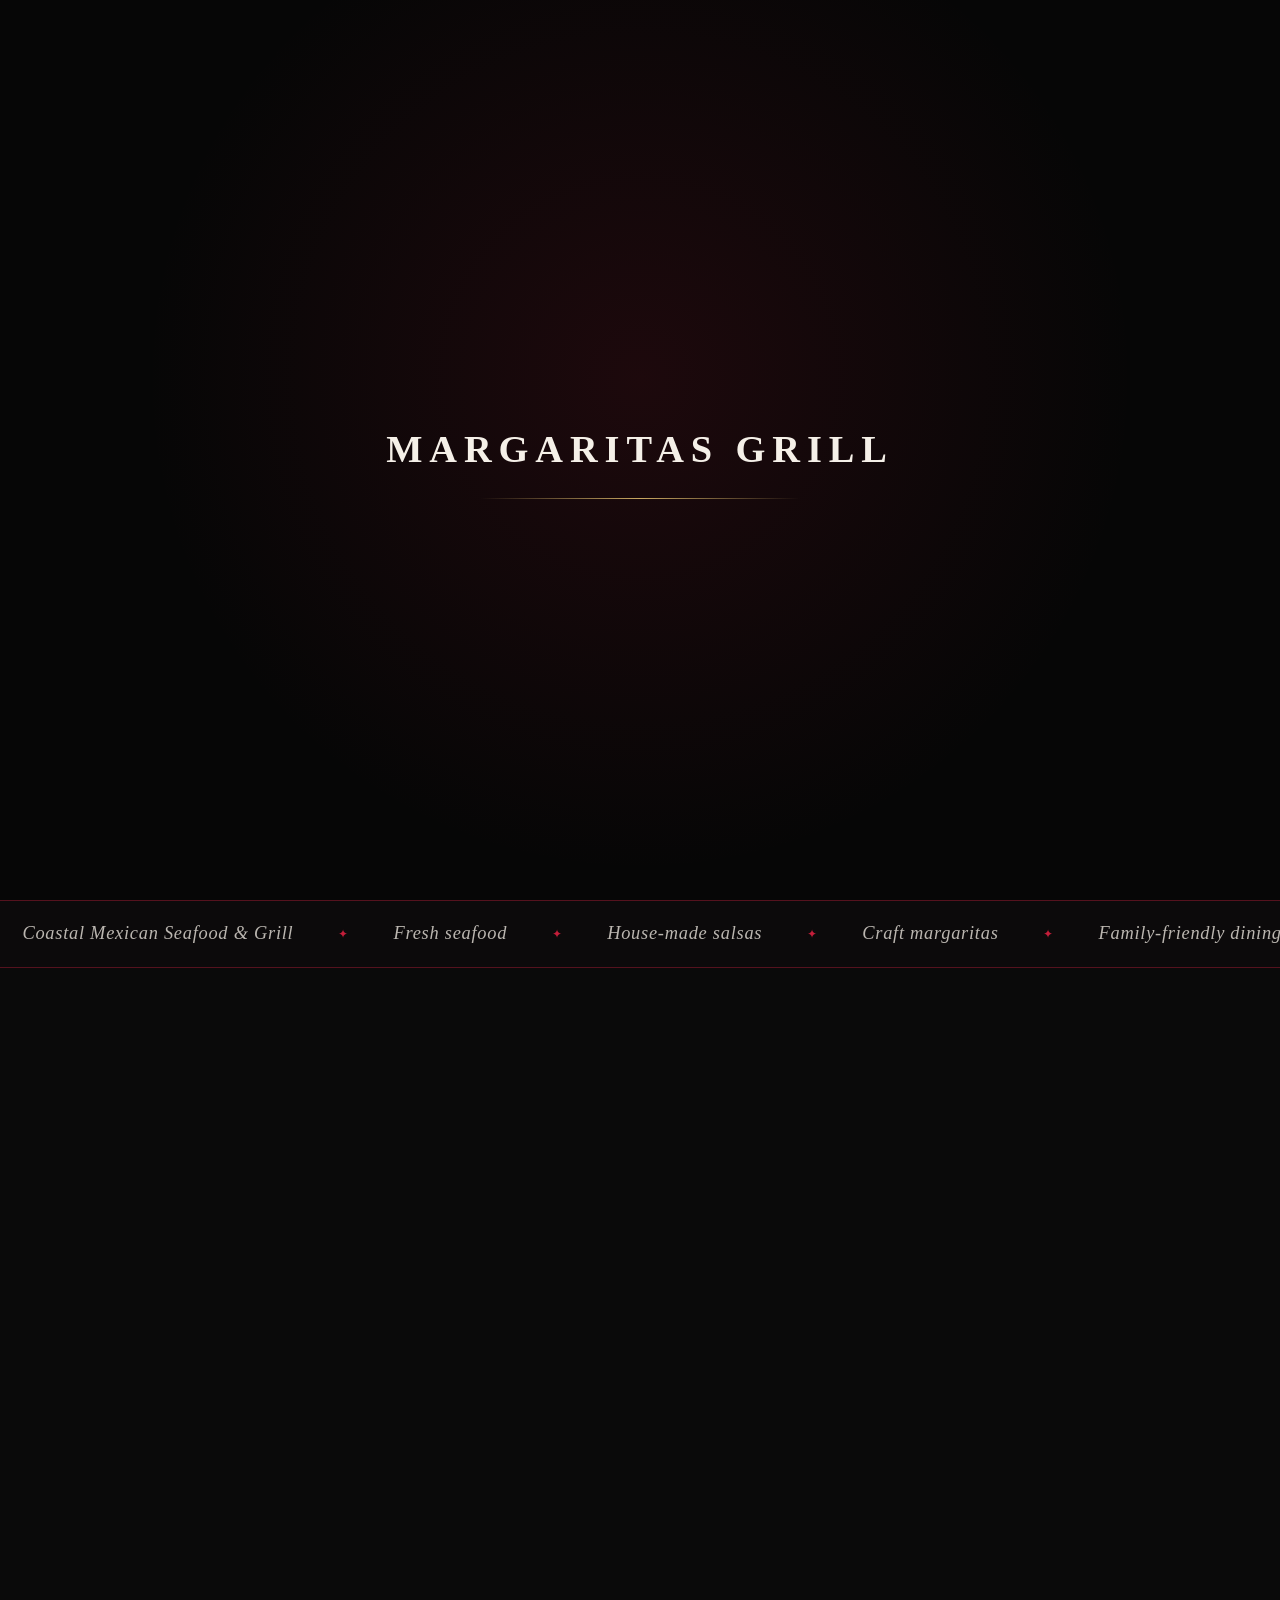
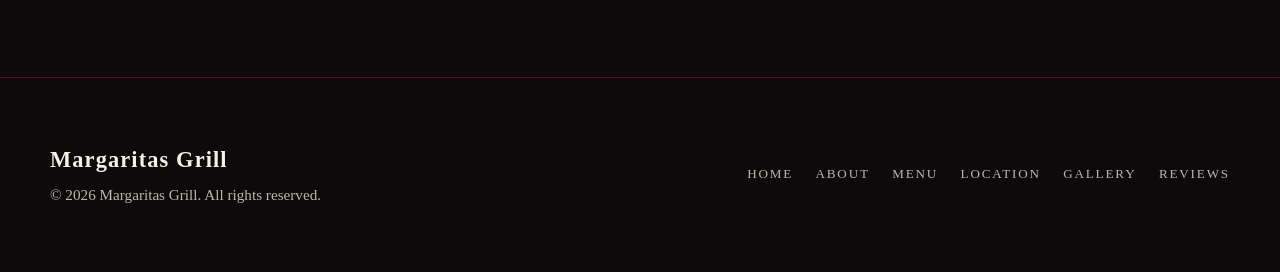
==== commit 0e0e306f: "Redesign homepage with MAREA-inspired cinematic UI (intro, theme switch, mobile nav, ticker, video c" ====
--- a/index.html
+++ b/index.html
@@ -19,6 +19,8 @@
       content="Margaritas Grill — Mexican seafood restaurant in Winnemucca, Nevada."
     />
 
+    <meta name="theme-color" content="#0a0a0a" />
+
     <title>Margaritas Grill</title>
 
     <link
@@ -34,13 +36,29 @@
 
     <link
       rel="stylesheet"
-      href="https://fonts.googleapis.com/css2?family=Cormorant+Garamond:wght@400;600;700&amp;display=swap"
+      href="https://fonts.googleapis.com/css2?family=Cormorant+Garamond:ital,wght@0,400;0,500;0,600;0,700;1,400;1,500;1,600&amp;display=swap"
     />
 
     <link rel="stylesheet" href="styles.css" />
   </head>
 
   <body class="home-page">
+    <!-- Cinematic opening -->
+    <div class="intro" id="intro" aria-hidden="true">
+      <div class="intro__inner">
+        <img
+          class="intro__logo"
+          src="images/Mrgts Logo.png"
+          alt=""
+          decoding="async"
+        />
+        <span class="intro__word">Margaritas Grill</span>
+        <span class="intro__line" aria-hidden="true"></span>
+      </div>
+    </div>
+
+    <a class="skip-link" href="#home">Skip to content</a>
+
     <!-- Top-left business menu -->
     <div class="corner-menu">
       <button
@@ -67,29 +85,59 @@
     </div>
 
     <!-- Main header -->
-    <header class="header">
+    <header class="header" data-header>
       <div class="container header__inner">
         <a href="#home" class="logo">
           Margaritas Grill
         </a>
 
-        <nav
-          class="nav"
-          aria-label="Primary navigation"
-        >
-          <a href="#home">Home</a>
-          <a href="#about">About</a>
-          <a href="#menu">Menu</a>
-          <a href="#location">Location</a>
-          <a href="#gallery">Gallery</a>
-          <a href="#reviews">Reviews</a>
-        </nav>
+        <div class="header__actions">
+          <nav
+            class="nav"
+            id="primary-nav"
+            aria-label="Primary navigation"
+          >
+            <a href="#home" class="nav__link">Home</a>
+            <a href="#about" class="nav__link">About</a>
+            <a href="#menu" class="nav__link">Menu</a>
+            <a href="#location" class="nav__link">Location</a>
+            <a href="#gallery" class="nav__link">Gallery</a>
+            <a href="#reviews" class="nav__link">Reviews</a>
+          </nav>
+
+          <button
+            class="theme-toggle"
+            type="button"
+            data-theme-toggle
+            aria-pressed="false"
+            aria-label="Switch to warm lighting"
+          >
+            <span class="theme-toggle__track" aria-hidden="true">
+              <span class="theme-toggle__thumb"></span>
+            </span>
+          </button>
+
+          <button
+            class="nav-toggle"
+            type="button"
+            data-nav-toggle
+            aria-controls="primary-nav"
+            aria-expanded="false"
+            aria-label="Open navigation"
+          >
+            <span aria-hidden="true"></span>
+            <span aria-hidden="true"></span>
+            <span aria-hidden="true"></span>
+          </button>
+        </div>
       </div>
     </header>
 
     <main>
       <!-- Hero -->
-      <section id="home" class="hero">
+      <section id="home" class="hero" data-reveal-root>
+        <div class="hero__backdrop" aria-hidden="true"></div>
+
         <div class="container hero__content">
           <p class="hero__eyebrow">
             Winnemucca, Nevada
@@ -114,14 +162,14 @@
               target="_blank"
               rel="noopener noreferrer"
             >
-              View Menu
+              <span>View Menu</span>
             </a>
 
             <a
               href="tel:+17755550198"
               class="btn btn--secondary"
             >
-              Call Now
+              <span>Call Now</span>
             </a>
 
             <a
@@ -130,37 +178,105 @@
               target="_blank"
               rel="noopener noreferrer"
             >
-              Get Directions
+              <span>Get Directions</span>
             </a>
           </div>
         </div>
+
+        <a class="hero__scroll" href="#about" aria-label="Scroll to About">
+          <span class="hero__scroll-text">Scroll</span>
+          <span class="hero__scroll-line" aria-hidden="true"></span>
+        </a>
       </section>
 
+      <!-- Ticker divider -->
+      <div class="ticker" aria-hidden="true">
+        <div class="ticker__track">
+          <span class="ticker__group">
+            <span>Coastal Mexican Seafood &amp; Grill</span>
+            <span class="ticker__dot">✦</span>
+            <span>Fresh seafood</span>
+            <span class="ticker__dot">✦</span>
+            <span>House-made salsas</span>
+            <span class="ticker__dot">✦</span>
+            <span>Craft margaritas</span>
+            <span class="ticker__dot">✦</span>
+            <span>Family-friendly dining</span>
+            <span class="ticker__dot">✦</span>
+            <span>Winnemucca, Nevada</span>
+            <span class="ticker__dot">✦</span>
+          </span>
+          <span class="ticker__group">
+            <span>Coastal Mexican Seafood &amp; Grill</span>
+            <span class="ticker__dot">✦</span>
+            <span>Fresh seafood</span>
+            <span class="ticker__dot">✦</span>
+            <span>House-made salsas</span>
+            <span class="ticker__dot">✦</span>
+            <span>Craft margaritas</span>
+            <span class="ticker__dot">✦</span>
+            <span>Family-friendly dining</span>
+            <span class="ticker__dot">✦</span>
+            <span>Winnemucca, Nevada</span>
+            <span class="ticker__dot">✦</span>
+          </span>
+        </div>
+      </div>
+
       <!-- About -->
-      <section id="about" class="section">
+      <section id="about" class="section about-section" data-reveal-root>
         <div class="container about">
-          <div class="about__image about-video">
-            <video
-              autoplay
-              muted
-              loop
-              playsinline
-              preload="metadata"
-            >
-              <source
-                src="videos/0713.mp4"
-                type="video/mp4"
-              />
-
-              Your browser does not support video
-              playback.
-            </video>
+          <div class="about__media" data-reveal>
+            <div class="about__media-frame about-video" data-video>
+              <video
+                autoplay
+                muted
+                loop
+                playsinline
+                preload="metadata"
+                data-video-el
+              >
+                <source
+                  src="videos/0713.mp4"
+                  type="video/mp4"
+                />
+
+                Your browser does not support video
+                playback.
+              </video>
+
+              <div class="video-controls" data-video-controls>
+                <button
+                  class="video-btn"
+                  type="button"
+                  data-video-playpause
+                  aria-pressed="false"
+                  aria-label="Play video"
+                >
+                  <span class="video-btn__icon video-btn__icon--play" aria-hidden="true"></span>
+                  <span class="video-btn__icon video-btn__icon--pause" aria-hidden="true"></span>
+                </button>
+
+                <button
+                  class="video-btn"
+                  type="button"
+                  data-video-replay
+                  aria-label="Replay video"
+                >
+                  <span class="video-btn__icon video-btn__icon--replay" aria-hidden="true"></span>
+                </button>
+              </div>
+            </div>
+
+            <p class="about__media-label">Inside Margaritas Grill</p>
           </div>
 
           <div class="about__text">
-            <h2>About Us</h2>
-
-            <p>
+            <p class="section__eyebrow" data-reveal>Our Story</p>
+
+            <h2 data-reveal>About Us</h2>
+
+            <p data-reveal>
               Margaritas Grill brings the spirit of
               Mexico's Pacific coast to Nevada — bold
               ceviches, garlic butter camarones, and
@@ -168,22 +284,22 @@
               table.
             </p>
 
-            <p>
+            <p data-reveal>
               Our kitchen honors tradition with fresh
               seafood daily, house-made salsas, and recipes
               passed through generations.
             </p>
 
             <ul class="about__list">
-              <li>
+              <li data-reveal>
                 Fresh seafood &amp; house-made salsas
               </li>
 
-              <li>
+              <li data-reveal>
                 Full bar with craft margaritas
               </li>
 
-              <li>
+              <li data-reveal>
                 Family-friendly dining
               </li>
             </ul>
@@ -191,6 +307,7 @@
             <div
               id="menu"
               class="about__buttons"
+              data-reveal
             >
               <a
                 href="https://onlineordering.edgeservpos.com/margaritasgrill/webmenu"
@@ -198,7 +315,7 @@
                 target="_blank"
                 rel="noopener noreferrer"
               >
-                View Menu
+                <span>View Menu</span>
               </a>
 
               <a
@@ -207,7 +324,7 @@
                 target="_blank"
                 rel="noopener noreferrer"
               >
-                Order Online
+                <span>Order Online</span>
               </a>
             </div>
           </div>
@@ -215,46 +332,48 @@
       </section>
 
       <!-- Location -->
-      <section id="location" class="section">
+      <section id="location" class="section location-section" data-reveal-root>
         <div class="container location">
           <div class="location__info">
-            <h2>Visit Us</h2>
-
-            <address>
+            <p class="section__eyebrow" data-reveal>Find Us</p>
+
+            <h2 data-reveal>Visit Us</h2>
+
+            <address data-reveal>
               <strong>Margaritas Grill</strong><br />
               47 East Winnemucca Blvd<br />
               Winnemucca, Nevada
             </address>
 
-            <p class="location__phone">
+            <p class="location__phone" data-reveal>
               <a href="tel:+17755550198">
                 (775) 555-0198
               </a>
             </p>
 
             <dl class="hours">
-              <div>
+              <div data-reveal>
                 <dt>Mon – Thu</dt>
                 <dd>11:00 AM – 9:00 PM</dd>
               </div>
 
-              <div>
+              <div data-reveal>
                 <dt>Fri – Sat</dt>
                 <dd>11:00 AM – 10:00 PM</dd>
               </div>
 
-              <div>
+              <div data-reveal>
                 <dt>Sunday</dt>
                 <dd>10:00 AM – 9:00 PM</dd>
               </div>
             </dl>
 
-            <div class="hero__buttons">
+            <div class="hero__buttons" data-reveal>
               <a
                 href="tel:+17755550198"
                 class="btn btn--secondary"
               >
-                Call Now
+                <span>Call Now</span>
               </a>
 
               <a
@@ -263,12 +382,12 @@
                 target="_blank"
                 rel="noopener noreferrer"
               >
-                Get Directions
+                <span>Get Directions</span>
               </a>
             </div>
           </div>
 
-          <div class="location__map">
+          <div class="location__map" data-reveal>
             <iframe
               title="Map showing Margaritas Grill in Winnemucca, Nevada"
               src="https://maps.google.com/maps?q=47+East+Winnemucca+Blvd+Winnemucca+Nevada&amp;z=15&amp;output=embed"
@@ -284,58 +403,109 @@
       <section
         id="gallery"
         class="section gallery-section"
+        data-reveal-root
       >
         <div class="gallery-container">
-          <h2 class="section__title">
+          <p class="section__eyebrow section__eyebrow--center" data-reveal>Moments</p>
+
+          <h2 class="section__title" data-reveal>
             Gallery
           </h2>
 
-          <div class="gallery">
-            <img
-              src="images/gallery 1.png"
-              alt="Margaritas Grill photo 1"
-              loading="lazy"
-            />
-
-            <img
-              src="images/gallery 2.png"
-              alt="Margaritas Grill photo 2"
-              loading="lazy"
-            />
-
-            <img
-              src="images/gallery 3.png"
-              alt="Margaritas Grill photo 3"
-              loading="lazy"
-            />
-
-            <img
-              src="images/gallery 4.png"
-              alt="Margaritas Grill photo 4"
-              loading="lazy"
-            />
-
-            <img
-              src="images/gallery 5.png"
-              alt="Margaritas Grill photo 5"
-              loading="lazy"
-            />
-
-            <img
-              src="images/gallery 6.png"
-              alt="Margaritas Grill photo 6"
-              loading="lazy"
-            />
-          </div>
-
-          <div class="gallery__button">
+          <div class="gallery" data-gallery>
+            <button
+              type="button"
+              class="gallery__item"
+              data-gallery-item
+              data-index="0"
+              data-reveal
+            >
+              <img
+                src="images/gallery 1.png"
+                alt="Margaritas Grill photo 1"
+                loading="lazy"
+              />
+            </button>
+
+            <button
+              type="button"
+              class="gallery__item"
+              data-gallery-item
+              data-index="1"
+              data-reveal
+            >
+              <img
+                src="images/gallery 2.png"
+                alt="Margaritas Grill photo 2"
+                loading="lazy"
+              />
+            </button>
+
+            <button
+              type="button"
+              class="gallery__item"
+              data-gallery-item
+              data-index="2"
+              data-reveal
+            >
+              <img
+                src="images/gallery 3.png"
+                alt="Margaritas Grill photo 3"
+                loading="lazy"
+              />
+            </button>
+
+            <button
+              type="button"
+              class="gallery__item"
+              data-gallery-item
+              data-index="3"
+              data-reveal
+            >
+              <img
+                src="images/gallery 4.png"
+                alt="Margaritas Grill photo 4"
+                loading="lazy"
+              />
+            </button>
+
+            <button
+              type="button"
+              class="gallery__item"
+              data-gallery-item
+              data-index="4"
+              data-reveal
+            >
+              <img
+                src="images/gallery 5.png"
+                alt="Margaritas Grill photo 5"
+                loading="lazy"
+              />
+            </button>
+
+            <button
+              type="button"
+              class="gallery__item"
+              data-gallery-item
+              data-index="5"
+              data-reveal
+            >
+              <img
+                src="images/gallery 6.png"
+                alt="Margaritas Grill photo 6"
+                loading="lazy"
+              />
+            </button>
+          </div>
+
+          <div class="gallery__button" data-reveal>
             <a
               href="https://onlineordering.edgeservpos.com/margaritasgrill/webmenu"
               class="btn btn--primary"
               target="_blank"
               rel="noopener noreferrer"
             >
-              View More
+              <span>View More</span>
             </a>
           </div>
         </div>
@@ -346,13 +516,14 @@
         class="restaurant-reviews reviews-margaritas"
         id="reviews"
         aria-labelledby="reviews-heading"
+        data-reveal-root
       >
         <div class="reviews-shell">
-          <p class="reviews-kicker">
+          <p class="reviews-kicker" data-reveal>
             Guest Reviews
           </p>
 
-          <h2 id="reviews-heading">
+          <h2 id="reviews-heading" data-reveal>
             What Our Guests Are Saying
           </h2>
 
@@ -362,6 +533,7 @@
             aria-roledescription="carousel"
             aria-label="Guest reviews"
             tabindex="0"
+            data-reveal
           >
             <div class="reviews-track">
               <article class="review-slide">
@@ -460,6 +632,7 @@
             class="review-controls"
             role="group"
             aria-label="Review controls"
+            data-reveal
           >
             <button
               class="review-arrow"
@@ -490,10 +663,13 @@
     <!-- Footer -->
     <footer class="footer">
       <div class="container footer__inner">
-        <p>
-          &copy; 2026 Margaritas Grill. All rights
-          reserved.
-        </p>
+        <div class="footer__brand">
+          <a href="#home" class="footer__wordmark">Margaritas Grill</a>
+          <p>
+            &copy; <span data-year>2026</span> Margaritas Grill. All rights
+            reserved.
+          </p>
+        </div>
 
         <nav aria-label="Footer navigation">
           <a href="#home">Home</a>
@@ -506,6 +682,46 @@
       </div>
     </footer>
 
-    <script src="script.js"></script>
+    <!-- Gallery lightbox -->
+    <dialog class="lightbox" data-lightbox aria-label="Gallery image viewer">
+      <div class="lightbox__inner">
+        <button
+          class="lightbox__close"
+          type="button"
+          data-lightbox-close
+          aria-label="Close gallery viewer"
+        >
+          <span aria-hidden="true">×</span>
+        </button>
+
+        <button
+          class="lightbox__nav lightbox__nav--prev"
+          type="button"
+          data-lightbox-prev
+          aria-label="Previous image"
+        >
+          <span aria-hidden="true">←</span>
+        </button>
+
+        <figure class="lightbox__figure">
+          <img class="lightbox__image" data-lightbox-image src="" alt="" />
+        </figure>
+
+        <button
+          class="lightbox__nav lightbox__nav--next"
+          type="button"
+          data-lightbox-next
+          aria-label="Next image"
+        >
+          <span aria-hidden="true">→</span>
+        </button>
+
+        <p class="lightbox__counter">
+          <span data-lightbox-current>1</span> / <span data-lightbox-total>6</span>
+        </p>
+      </div>
+    </dialog>
+
+    <script src="script.js" defer></script>
   </body>
-</html>+</html>
--- a/styles.css
+++ b/styles.css
@@ -15,6 +15,51 @@
   --cream-muted: rgba(245, 240, 232, 0.75);
   --gold: #c9a962;
   --font: "Cormorant Garamond", Georgia, serif;
+
+  /* Semantic tokens (night — default atmosphere) */
+  --bg: #0a0a0a;
+  --bg-alt: #0c0a0b;
+  --surface: #140d0e;
+  --surface-2: #111111;
+  --text: #f5f0e8;
+  --text-muted: rgba(245, 240, 232, 0.75);
+  --text-faint: rgba(245, 240, 232, 0.55);
+  --accent: #c41e3a;
+  --accent-bright: #e8354f;
+  --gold-accent: #c9a962;
+  --line: rgba(245, 240, 232, 0.12);
+  --line-strong: rgba(196, 30, 58, 0.4);
+  --line-gold: rgba(201, 169, 98, 0.22);
+  --shadow-soft: 0 18px 48px rgba(0, 0, 0, 0.4);
+  --shadow-lift: 0 22px 46px rgba(0, 0, 0, 0.55);
+  --header-bg: rgba(10, 10, 10, 0.82);
+  --hero-overlay-top: rgba(10, 10, 10, 0.68);
+  --hero-overlay-mid: rgba(10, 10, 10, 0.78);
+  --hero-overlay-bottom: rgba(10, 10, 10, 0.94);
+  --maxw: 1180px;
+}
+
+/* Warm / candlelit atmosphere (home page only) */
+body.theme-warm {
+  --bg: #17110c;
+  --bg-alt: #1d150f;
+  --surface: #241a13;
+  --surface-2: #2b2018;
+  --text: #fbf4e8;
+  --text-muted: rgba(251, 244, 232, 0.82);
+  --text-faint: rgba(251, 244, 232, 0.62);
+  --accent: #d12c3f;
+  --accent-bright: #f0576b;
+  --gold-accent: #d9bd7e;
+  --line: rgba(251, 244, 232, 0.18);
+  --line-strong: rgba(209, 44, 63, 0.5);
+  --line-gold: rgba(217, 189, 126, 0.34);
+  --shadow-soft: 0 20px 50px rgba(0, 0, 0, 0.32);
+  --shadow-lift: 0 24px 52px rgba(0, 0, 0, 0.42);
+  --header-bg: rgba(29, 21, 15, 0.86);
+  --hero-overlay-top: rgba(23, 17, 12, 0.5);
+  --hero-overlay-mid: rgba(23, 17, 12, 0.66);
+  --hero-overlay-bottom: rgba(23, 17, 12, 0.9);
 }
 
 html {
@@ -23,11 +68,14 @@
 
 body {
   overflow-x: hidden;
-  color: var(--cream);
+  color: var(--text);
   font-family: var(--font);
   font-size: 1.125rem;
   line-height: 1.6;
-  background: var(--black);
+  background: var(--bg);
+  transition:
+    background-color 0.5s ease,
+    color 0.5s ease;
 }
 
 img {
@@ -41,7 +89,7 @@
 }
 
 :focus-visible {
-  outline: 3px solid var(--gold);
+  outline: 3px solid var(--gold-accent);
   outline-offset: 3px;
 }
 
@@ -58,8 +106,140 @@
 }
 
 .container {
-  width: min(100% - 2rem, 1100px);
+  width: min(100% - 2.5rem, var(--maxw));
   margin-inline: auto;
+}
+
+/* Skip link */
+
+.skip-link {
+  position: fixed;
+  top: 0.75rem;
+  left: 50%;
+  z-index: 12000;
+  padding: 0.75rem 1.25rem;
+  color: var(--black);
+  font-weight: 600;
+  letter-spacing: 0.08em;
+  text-transform: uppercase;
+  background: var(--gold);
+  border-radius: 999px;
+  transform: translate(-50%, -200%);
+  transition: transform 0.25s ease;
+}
+
+.skip-link:focus-visible {
+  transform: translate(-50%, 0);
+}
+
+/* Cinematic intro */
+
+.intro {
+  position: fixed;
+  inset: 0;
+  z-index: 11000;
+  display: grid;
+  place-items: center;
+  background:
+    radial-gradient(
+      circle at 50% 42%,
+      rgba(196, 30, 58, 0.12),
+      transparent 60%
+    ),
+    #060606;
+  transition:
+    opacity 0.7s ease,
+    visibility 0.7s ease;
+}
+
+.intro__inner {
+  display: grid;
+  justify-items: center;
+  gap: 1.1rem;
+  padding: 2rem;
+  text-align: center;
+}
+
+.intro__logo {
+  width: min(56vw, 300px);
+  height: auto;
+  opacity: 0;
+  transform: scale(0.84);
+  animation: introLogo 2.1s cubic-bezier(0.2, 0.7, 0.2, 1) forwards;
+}
+
+.intro__word {
+  color: var(--cream);
+  font-size: clamp(1.4rem, 5vw, 2.4rem);
+  font-weight: 600;
+  letter-spacing: 0.18em;
+  text-transform: uppercase;
+  opacity: 0;
+  transform: translateY(14px);
+  animation: introWord 1.4s ease forwards;
+  animation-delay: 0.55s;
+}
+
+.intro__line {
+  width: 0;
+  height: 1px;
+  background: linear-gradient(90deg, transparent, var(--gold), transparent);
+  animation: introLine 1.6s ease forwards;
+  animation-delay: 0.7s;
+}
+
+.intro.is-dismissed {
+  opacity: 0;
+  visibility: hidden;
+  pointer-events: none;
+}
+
+/* No-JS fallback: the intro auto-dismisses so content is never hidden */
+html:not(.js) .intro {
+  animation: introAuto 3s ease forwards;
+}
+
+@keyframes introLogo {
+  0% {
+    opacity: 0;
+    transform: scale(0.84);
+  }
+  35% {
+    opacity: 1;
+  }
+  75% {
+    opacity: 1;
+    transform: scale(1);
+  }
+  100% {
+    opacity: 1;
+    transform: scale(1.03);
+  }
+}
+
+@keyframes introWord {
+  to {
+    opacity: 1;
+    transform: translateY(0);
+  }
+}
+
+@keyframes introLine {
+  to {
+    width: min(64vw, 320px);
+  }
+}
+
+@keyframes introAuto {
+  0%,
+  72% {
+    opacity: 1;
+    visibility: visible;
+  }
+  100% {
+    opacity: 0;
+    visibility: hidden;
+  }
 }
 
 /* Header */
@@ -68,424 +248,605 @@
   position: fixed;
   inset: 0 0 auto;
   z-index: 100;
-  background: rgba(10, 10, 10, 0.95);
-  border-bottom: 1px solid rgba(196, 30, 58, 0.4);
-  will-change: transform;
+  background: var(--header-bg);
+  -webkit-backdrop-filter: blur(12px) saturate(1.1);
+  backdrop-filter: blur(12px) saturate(1.1);
+  border-bottom: 1px solid var(--line-strong);
   transition:
-    transform 0.35s ease,
-    background 0.25s ease,
-    border-color 0.25s ease,
-    box-shadow 0.25s ease;
+    background 0.3s ease,
+    border-color 0.3s ease,
+    box-shadow 0.3s ease;
 }
 
 .header__inner {
   display: flex;
-  height: 4rem;
+  height: 4.75rem;
   align-items: center;
   justify-content: space-between;
   transition: height 0.35s ease;
 }
 
+.header__actions {
+  display: flex;
+  align-items: center;
+  gap: 1.5rem;
+}
+
+/* Transparent over the hero (home only) */
+.home-page .header:not(.header--scrolled) {
+  background: transparent;
+  -webkit-backdrop-filter: none;
+  backdrop-filter: none;
+  border-bottom-color: rgba(245, 240, 232, 0.16);
+}
+
 .header.header--scrolled {
-  background: rgba(10, 10, 10, 0.98);
-  border-bottom-color: rgba(196, 30, 58, 0.75);
-  box-shadow: 0 8px 25px rgba(0, 0, 0, 0.45);
+  box-shadow: 0 10px 30px rgba(0, 0, 0, 0.45);
 }
 
 .header.header--scrolled .header__inner {
-  height: 3.25rem;
-}
-
-.header.is-tucked {
-  transform: translate3d(
-    0,
-    calc(-100% - 3px),
-    0
-  );
+  height: 3.6rem;
 }
 
 .logo {
-  font-size: 1.35rem;
+  font-size: 1.4rem;
   font-weight: 700;
-  letter-spacing: 0.04em;
+  letter-spacing: 0.05em;
+  transition: color 0.25s ease;
+}
+
+.logo:hover {
+  color: var(--gold-accent);
 }
 
 .nav {
   display: flex;
-  gap: 1.5rem;
+  gap: 1.6rem;
 }
 
 .nav a {
+  position: relative;
   display: inline-block;
-  color: var(--cream-muted);
-  font-size: 0.9rem;
-  letter-spacing: 0.1em;
+  padding: 0.35rem 0;
+  color: var(--text-muted);
+  font-size: 0.82rem;
+  letter-spacing: 0.16em;
   text-transform: uppercase;
+  transition: color 0.25s ease;
+}
+
+.nav a::after {
+  content: "";
+  position: absolute;
+  right: 0;
+  bottom: 0;
+  left: 0;
+  height: 1px;
+  background: var(--accent-bright);
+  transform: scaleX(0);
+  transform-origin: right;
+  transition: transform 0.32s cubic-bezier(0.22, 1, 0.36, 1);
+}
+
+.nav a:hover,
+.nav a:focus-visible {
+  color: var(--text);
+}
+
+.nav a:hover::after,
+.nav a:focus-visible::after,
+.nav a[aria-current="true"]::after {
+  transform: scaleX(1);
+  transform-origin: left;
+}
+
+.nav a[aria-current="true"] {
+  color: var(--text);
+}
+
+/* Theme toggle */
+
+.theme-toggle {
+  display: inline-flex;
+  align-items: center;
+  padding: 0;
+  background: none;
+  border: 0;
+  cursor: pointer;
+}
+
+.theme-toggle__track {
+  position: relative;
+  display: block;
+  width: 3.1rem;
+  height: 1.6rem;
+  background: rgba(245, 240, 232, 0.12);
+  border: 1px solid var(--line-gold);
+  border-radius: 999px;
   transition:
-    color 0.2s ease,
-    transform 0.2s ease;
-}
-
-.nav a:hover {
-  color: var(--cream);
-  transform: scale(1.08);
+    background 0.35s ease,
+    border-color 0.35s ease;
+}
+
+.theme-toggle__thumb {
+  position: absolute;
+  top: 50%;
+  left: 0.18rem;
+  width: 1.1rem;
+  height: 1.1rem;
+  background: var(--gold);
+  border-radius: 50%;
+  box-shadow: 0 0 10px rgba(201, 169, 98, 0.6);
+  transform: translateY(-50%);
+  transition:
+    left 0.35s cubic-bezier(0.22, 1, 0.36, 1),
+    background 0.35s ease;
+}
+
+.theme-toggle[aria-pressed="true"] .theme-toggle__track {
+  background: rgba(209, 44, 63, 0.28);
+}
+
+.theme-toggle[aria-pressed="true"] .theme-toggle__thumb {
+  left: calc(100% - 1.28rem);
+  background: var(--accent-bright);
+  box-shadow: 0 0 12px rgba(240, 87, 107, 0.7);
+}
+
+.theme-toggle:focus-visible .theme-toggle__track {
+  outline: 3px solid var(--gold-accent);
+  outline-offset: 3px;
+}
+
+/* Mobile nav toggle (home only) */
+
+.nav-toggle {
+  display: none;
+  width: 2.9rem;
+  height: 2.9rem;
+  flex-direction: column;
+  align-items: center;
+  justify-content: center;
+  gap: 5px;
+  color: var(--text);
+  background: transparent;
+  border: 1px solid var(--line-gold);
+  border-radius: 12px;
+  cursor: pointer;
+}
+
+.nav-toggle span {
+  display: block;
+  width: 1.35rem;
+  height: 2px;
+  background: currentColor;
+  border-radius: 999px;
+  transition:
+    transform 0.25s ease,
+    opacity 0.25s ease;
+}
+
+.nav-toggle[aria-expanded="true"] span:nth-child(1) {
+  transform: translateY(7px) rotate(45deg);
+}
+
+.nav-toggle[aria-expanded="true"] span:nth-child(2) {
+  opacity: 0;
+}
+
+.nav-toggle[aria-expanded="true"] span:nth-child(3) {
+  transform: translateY(-7px) rotate(-45deg);
 }
 
 /* Buttons */
 
 .btn {
-  display: inline-block;
-  padding: 0.75rem 1.5rem;
+  position: relative;
+  display: inline-flex;
+  align-items: center;
+  justify-content: center;
+  gap: 0.6rem;
+  padding: 0.85rem 1.9rem;
   font-family: var(--font);
-  font-size: 0.9rem;
+  font-size: 0.85rem;
   font-weight: 600;
-  letter-spacing: 0.08em;
+  letter-spacing: 0.14em;
+  line-height: 1;
   text-align: center;
   text-transform: uppercase;
   border: 1px solid transparent;
+  border-radius: 999px;
+  cursor: pointer;
   transition:
-    transform 0.2s ease,
-    background 0.2s ease,
-    color 0.2s ease,
-    border-color 0.2s ease;
-}
-
-.btn:hover {
-  transform: scale(1.06);
+    transform 0.28s cubic-bezier(0.22, 1, 0.36, 1),
+    background-color 0.28s ease,
+    color 0.28s ease,
+    border-color 0.28s ease,
+    box-shadow 0.28s ease;
+}
+
+.btn > span {
+  position: relative;
 }
 
 .btn--primary {
+  color: #fff;
+  background: var(--accent);
+  border-color: var(--accent);
+  box-shadow: 0 8px 22px rgba(196, 30, 58, 0.3);
+}
+
+.btn--primary::after {
+  content: "";
+  width: 0.48rem;
+  height: 0.48rem;
+  border-top: 2px solid currentColor;
+  border-right: 2px solid currentColor;
+  transform: rotate(45deg);
+  transition: transform 0.28s ease;
+}
+
+.btn--primary:hover,
+.btn--primary:focus-visible {
+  transform: translateY(-3px);
+  box-shadow: 0 16px 32px rgba(196, 30, 58, 0.45);
+}
+
+.btn--primary:hover::after,
+.btn--primary:focus-visible::after {
+  transform: rotate(45deg) translate(2px, -2px);
+}
+
+.btn--secondary {
+  color: var(--text);
+  background: transparent;
+  border-color: var(--accent);
+}
+
+.btn--secondary:hover,
+.btn--secondary:focus-visible {
+  background: rgba(196, 30, 58, 0.16);
+  transform: translateY(-3px);
+  box-shadow: 0 12px 26px rgba(0, 0, 0, 0.35);
+}
+
+.btn--outline {
+  color: var(--text-muted);
+  background: transparent;
+  border-color: var(--line);
+}
+
+.btn--outline:hover,
+.btn--outline:focus-visible {
+  color: var(--text);
+  border-color: var(--gold-accent);
+  transform: translateY(-3px);
+  box-shadow: 0 12px 26px rgba(0, 0, 0, 0.35);
+}
+
+.btn:active {
+  transform: translateY(-1px);
+}
+
+/* Hero */
+
+.hero {
   position: relative;
-  isolation: isolate;
+  display: flex;
+  min-height: 100svh;
+  align-items: center;
+  padding-top: 5rem;
   overflow: hidden;
-  color: var(--cream);
-  background: var(--red);
-  border-color: var(--red);
-}
-
-.btn--secondary,
-.btn--outline {
-  position: relative;
-  background: transparent;
-}
-
-.btn--secondary {
-  --draw-color: var(--red);
-
-  color: var(--cream);
-  border-color: var(--red);
-}
-
-.btn--outline {
-  --draw-color: var(--cream);
-
-  color: var(--cream-muted);
-  border-color: rgba(245, 240, 232, 0.3);
-}
-
-.btn--secondary:hover {
-  background: rgba(196, 30, 58, 0.15);
-  border-color: transparent;
-}
-
-.btn--outline:hover {
-  color: var(--cream);
-  border-color: transparent;
-}
-
-.btn--secondary::before,
-.btn--outline::before {
+}
+
+.hero__backdrop {
   position: absolute;
-  inset: -1px;
+  inset: -3%;
+  z-index: -2;
+  background:
+    url("images/Mrgts Logo.png") center / min(1400px, 150%) auto no-repeat,
+    var(--bg);
+  transform: scale(1.12);
+  animation: heroPushIn 2.6s cubic-bezier(0.16, 1, 0.3, 1) forwards;
+}
+
+.hero::after {
   content: "";
-  pointer-events: none;
-  opacity: 0;
-  background:
-    linear-gradient(
-        var(--draw-color),
-        var(--draw-color)
-      )
-      top center / 0 2px no-repeat,
-    linear-gradient(
-        var(--draw-color),
-        var(--draw-color)
-      )
-      bottom center / 0 2px no-repeat,
-    linear-gradient(
-        var(--draw-color),
-        var(--draw-color)
-      )
-      left bottom / 2px 0 no-repeat,
-    linear-gradient(
-        var(--draw-color),
-        var(--draw-color)
-      )
-      right top / 2px 0 no-repeat;
-}
-
-.btn--secondary:hover::before,
-.btn--outline:hover::before {
-  animation: redrawButton 0.75s ease forwards;
-}
-
-.btn--primary::before {
-  position: absolute;
-  inset: -1px;
-  z-index: 2;
-  content: "";
-  pointer-events: none;
-  opacity: 0;
-  background:
-    linear-gradient(
-        var(--red),
-        var(--red)
-      )
-      top center / 0 2px no-repeat,
-    linear-gradient(
-        var(--red),
-        var(--red)
-      )
-      bottom center / 0 2px no-repeat,
-    linear-gradient(
-        var(--red),
-        var(--red)
-      )
-      left bottom / 2px 0 no-repeat,
-    linear-gradient(
-        var(--red),
-        var(--red)
-      )
-      right top / 2px 0 no-repeat;
-}
-
-.btn--primary::after {
   position: absolute;
   inset: 0;
   z-index: -1;
-  content: "";
-  pointer-events: none;
-  background: var(--red);
-  opacity: 0;
-}
-
-.btn--primary:hover {
-  background: transparent;
-  border-color: transparent;
-}
-
-.btn--primary:hover::before {
-  animation: redrawPrimaryBorder 0.75s ease
-    forwards;
-}
-
-.btn--primary:hover::after {
-  animation: fadePrimaryFill 1.5s ease forwards;
-}
-
-@keyframes redrawButton {
-  0% {
-    opacity: 1;
-    background-size:
-      0 2px,
-      0 2px,
-      2px 0,
-      2px 0;
-  }
-
-  50% {
-    opacity: 1;
-    background-size:
-      100% 2px,
-      100% 2px,
-      2px 0,
-      2px 0;
-  }
-
-  100% {
-    opacity: 1;
-    background-size:
-      100% 2px,
-      100% 2px,
-      2px 100%,
-      2px 100%;
-  }
-}
-
-@keyframes redrawPrimaryBorder {
-  0% {
-    opacity: 1;
-    background-size:
-      0 2px,
-      0 2px,
-      2px 0,
-      2px 0;
-  }
-
-  50% {
-    opacity: 1;
-    background-size:
-      100% 2px,
-      100% 2px,
-      2px 0,
-      2px 0;
-  }
-
-  100% {
-    opacity: 1;
-    background-size:
-      100% 2px,
-      100% 2px,
-      2px 100%,
-      2px 100%;
-  }
-}
-
-@keyframes fadePrimaryFill {
-  from {
-    opacity: 0;
-  }
-
-  to {
-    opacity: 1;
-  }
-}
-
-/* Hero */
-
-.hero {
-  display: flex;
-  min-height: 100vh;
-  align-items: center;
-  padding-top: 4rem;
-  text-align: center;
   background:
     linear-gradient(
-      rgba(10, 10, 10, 0.75),
-      rgba(10, 10, 10, 0.9)
+      var(--hero-overlay-top),
+      var(--hero-overlay-mid) 55%,
+      var(--hero-overlay-bottom)
     ),
-    url("images/Mrgts Logo.png") center /
-      1900px auto no-repeat;
+    radial-gradient(
+      circle at 22% 30%,
+      rgba(196, 30, 58, 0.12),
+      transparent 45%
+    );
+}
+
+@keyframes heroPushIn {
+  to {
+    transform: scale(1);
+  }
 }
 
 .hero__content {
-  opacity: 0;
-  transition: opacity 1.5s ease-in-out;
-}
-
-.hero.hero--show .hero__content {
-  opacity: 1;
-}
-
-.hero__eyebrow,
-.hero h1,
-.hero__tagline,
-.hero__text,
-.hero__buttons {
-  animation: none;
+  max-width: 44rem;
 }
 
 .hero__eyebrow {
-  margin-bottom: 0.75rem;
-  color: #e8354f;
-  font-size: 1.3rem;
-  letter-spacing: 0.35em;
+  margin-bottom: 1rem;
+  color: var(--accent-bright);
+  font-size: clamp(0.9rem, 1.6vw, 1.25rem);
+  font-weight: 600;
+  letter-spacing: 0.4em;
   text-transform: uppercase;
 }
 
 .hero h1 {
-  margin-bottom: 0.5rem;
-  font-size: clamp(2.5rem, 8vw, 6rem);
+  margin-bottom: 0.6rem;
+  font-size: clamp(3rem, 11vw, 7rem);
   font-weight: 700;
-  line-height: 1.1;
+  line-height: 0.98;
+  letter-spacing: -0.01em;
 }
 
 .hero__tagline {
-  margin-bottom: 1.25rem;
-  color: var(--gold);
-  font-size: 1.6rem;
+  margin-bottom: 1.5rem;
+  color: var(--gold-accent);
+  font-size: clamp(1.35rem, 3vw, 2rem);
   font-style: italic;
+  font-weight: 500;
 }
 
 .hero__text {
-  max-width: 32rem;
-  margin-right: auto;
-  margin-bottom: 2rem;
-  margin-left: auto;
-  color: var(--cream-muted);
-  font-size: 1.3rem;
+  max-width: 34rem;
+  margin-bottom: 2.25rem;
+  padding-top: 1.5rem;
+  border-top: 1px solid var(--line);
+  color: var(--text-muted);
+  font-size: clamp(1.1rem, 1.8vw, 1.35rem);
 }
 
 .hero__buttons {
   display: flex;
   flex-wrap: wrap;
-  justify-content: center;
-  gap: 0.75rem;
+  gap: 0.85rem;
+}
+
+.hero__scroll {
+  position: absolute;
+  bottom: 1.75rem;
+  left: 50%;
+  display: grid;
+  justify-items: center;
+  gap: 0.6rem;
+  color: var(--text-faint);
+  font-size: 0.7rem;
+  letter-spacing: 0.28em;
+  text-transform: uppercase;
+  transform: translateX(-50%);
+  transition: color 0.25s ease;
+}
+
+.hero__scroll:hover {
+  color: var(--text);
+}
+
+.hero__scroll-line {
+  width: 1px;
+  height: 3rem;
+  background: linear-gradient(var(--gold-accent), transparent);
+  overflow: hidden;
+}
+
+.hero__scroll-line::after {
+  content: "";
+  display: block;
+  width: 100%;
+  height: 40%;
+  background: var(--gold-accent);
+  animation: scrollCue 2.2s ease-in-out infinite;
+}
+
+@keyframes scrollCue {
+  0% {
+    transform: translateY(-100%);
+  }
+  60%,
+  100% {
+    transform: translateY(300%);
+  }
+}
+
+/* Load reveal for hero content */
+
+.js .hero__content > *,
+.js .hero__scroll {
+  opacity: 0;
+  transform: translateY(26px);
+  transition:
+    opacity 0.85s ease,
+    transform 0.85s ease;
+}
+
+.hero.is-revealed .hero__content > *,
+.hero.is-revealed .hero__scroll {
+  opacity: 1;
+  transform: none;
+}
+
+.hero.is-revealed .hero__content > *:nth-child(1) {
+  transition-delay: 0.05s;
+}
+.hero.is-revealed .hero__content > *:nth-child(2) {
+  transition-delay: 0.18s;
+}
+.hero.is-revealed .hero__content > *:nth-child(3) {
+  transition-delay: 0.31s;
+}
+.hero.is-revealed .hero__content > *:nth-child(4) {
+  transition-delay: 0.44s;
+}
+.hero.is-revealed .hero__content > *:nth-child(5) {
+  transition-delay: 0.57s;
+}
+.hero.is-revealed .hero__scroll {
+  transition-delay: 0.75s;
+}
+
+/* Ticker */
+
+.ticker {
+  padding: 1.15rem 0;
+  overflow: hidden;
+  background: var(--bg-alt);
+  border-block: 1px solid var(--line-strong);
+  white-space: nowrap;
+}
+
+.ticker__track {
+  display: inline-flex;
+  align-items: center;
+  animation: tickerScroll 34s linear infinite;
+}
+
+.ticker:hover .ticker__track {
+  animation-play-state: paused;
+}
+
+.ticker__group {
+  display: inline-flex;
+  align-items: center;
+}
+
+.ticker__group > span {
+  padding: 0 1.4rem;
+  color: var(--text-muted);
+  font-size: 1.15rem;
+  font-style: italic;
+  letter-spacing: 0.04em;
+}
+
+.ticker__dot {
+  color: var(--accent) !important;
+  font-style: normal !important;
+  font-size: 0.75rem !important;
+}
+
+@keyframes tickerScroll {
+  to {
+    transform: translateX(-50%);
+  }
 }
 
 /* General sections */
 
 .section {
-  padding: 5rem 0;
+  padding: clamp(4.5rem, 9vw, 8rem) 0;
+}
+
+.section__eyebrow {
+  margin-bottom: 0.85rem;
+  color: var(--accent-bright);
+  font-size: 0.8rem;
+  font-weight: 700;
+  letter-spacing: 0.28em;
+  text-transform: uppercase;
+}
+
+.section__eyebrow--center {
+  text-align: center;
 }
 
 .section__title {
   margin-bottom: 0.5rem;
-  font-size: clamp(2rem, 5vw, 2.75rem);
+  font-size: clamp(2.25rem, 6vw, 3.5rem);
   font-weight: 700;
   text-align: center;
 }
 
 h2 {
-  margin-bottom: 1.25rem;
-  font-size: clamp(1.75rem, 4vw, 2.25rem);
+  margin-bottom: 1.35rem;
+  font-size: clamp(2rem, 5vw, 3rem);
   font-weight: 700;
+  line-height: 1.05;
 }
 
 h3 {
   margin-bottom: 1rem;
-  padding-bottom: 0.5rem;
-  color: var(--gold);
+  color: var(--gold-accent);
   font-size: 1.25rem;
   font-weight: 600;
-  border-bottom: 1px solid
-    rgba(196, 30, 58, 0.3);
 }
 
 section {
-  scroll-margin-top: 7rem;
+  scroll-margin-top: 6.5rem;
 }
 
 #menu {
-  scroll-margin-top: 7rem;
+  scroll-margin-top: 7.5rem;
+}
+
+/* Section underlines */
+
+.about__text h2,
+.location__info h2,
+#gallery .section__title {
+  position: relative;
+  padding-bottom: 0.7rem;
+}
+
+.about__text h2::after,
+.location__info h2::after,
+#gallery .section__title::after {
+  content: "";
+  display: block;
+  width: 6.5rem;
+  height: 2px;
+  margin-top: 0.5rem;
+  background: linear-gradient(90deg, var(--accent), transparent);
+}
+
+#gallery .section__title::after {
+  margin-inline: auto;
+  background: linear-gradient(90deg, transparent, var(--accent), transparent);
 }
 
 /* About */
 
 .about {
   display: grid;
-  grid-template-columns: 1fr 1fr;
+  grid-template-columns: 0.95fr 1.05fr;
   align-items: center;
-  gap: 3rem;
-}
-
-.about__image,
-.location__map {
-  opacity: 0;
-  transition: opacity 2s ease;
-}
-
-.about.about--show .about__image,
-.location.location--show .location__map {
-  opacity: 1;
-}
-
-.about-video {
+  gap: clamp(2.5rem, 6vw, 5rem);
+}
+
+.about__media {
+  display: grid;
+  gap: 0.85rem;
+}
+
+.about__media-frame {
   position: relative;
   width: 100%;
   aspect-ratio: 4 / 5;
   overflow: hidden;
-  border: 2px solid
-    rgba(196, 30, 58, 0.5);
+  border: 1px solid var(--line-strong);
+  border-radius: 6px;
+  box-shadow: var(--shadow-soft);
+}
+
+.about__media-frame::after {
+  content: "";
+  position: absolute;
+  inset: 0;
+  pointer-events: none;
+  box-shadow: inset 0 0 0 1px rgba(201, 169, 98, 0.18);
 }
 
 .about-video video {
@@ -498,66 +859,102 @@
   object-position: center;
 }
 
-.about__text h2,
-.about__text p,
-.about__list li,
-.about__buttons {
-  opacity: 0;
-  transform: translateX(70px);
+.about__media-label {
+  color: var(--text-faint);
+  font-size: 0.78rem;
+  letter-spacing: 0.22em;
+  text-transform: uppercase;
+}
+
+.video-controls {
+  position: absolute;
+  right: 0.75rem;
+  bottom: 0.75rem;
+  z-index: 2;
+  display: flex;
+  gap: 0.5rem;
+}
+
+.video-btn {
+  display: grid;
+  width: 2.6rem;
+  height: 2.6rem;
+  place-items: center;
+  color: var(--cream);
+  background: rgba(10, 10, 10, 0.62);
+  -webkit-backdrop-filter: blur(6px);
+  backdrop-filter: blur(6px);
+  border: 1px solid rgba(245, 240, 232, 0.28);
+  border-radius: 50%;
+  cursor: pointer;
   transition:
-    opacity 0.8s ease,
-    transform 0.8s ease;
+    background 0.22s ease,
+    border-color 0.22s ease,
+    transform 0.22s ease;
+}
+
+.video-btn:hover,
+.video-btn:focus-visible {
+  background: var(--accent);
+  border-color: var(--accent);
+  transform: translateY(-2px);
+}
+
+.video-btn__icon {
+  display: block;
+}
+
+.video-btn__icon--play {
+  width: 0;
+  height: 0;
+  margin-left: 3px;
+  border-top: 7px solid transparent;
+  border-bottom: 7px solid transparent;
+  border-left: 11px solid currentColor;
+}
+
+.video-btn__icon--pause {
+  width: 10px;
+  height: 12px;
+  border-left: 3px solid currentColor;
+  border-right: 3px solid currentColor;
+}
+
+.video-btn__icon--replay {
+  width: 13px;
+  height: 13px;
+  border: 2px solid currentColor;
+  border-radius: 50%;
+  border-right-color: transparent;
+  position: relative;
+}
+
+.video-btn__icon--replay::after {
+  content: "";
+  position: absolute;
+  top: -3px;
+  right: -2px;
+  border-top: 4px solid transparent;
+  border-bottom: 4px solid transparent;
+  border-left: 5px solid currentColor;
+}
+
+/* Default: show play icon, hide pause; playing state swaps */
+.video-btn__icon--pause {
+  display: none;
+}
+
+[data-video-playpause][aria-pressed="true"] .video-btn__icon--play {
+  display: none;
+}
+
+[data-video-playpause][aria-pressed="true"] .video-btn__icon--pause {
+  display: block;
 }
 
 .about__text p {
   margin-bottom: 1rem;
-  color: var(--cream-muted);
-}
-
-.about.about--show .about__text h2,
-.about.about--show .about__text p,
-.about.about--show .about__list li,
-.about.about--show .about__buttons {
-  opacity: 1;
-  transform: translateX(0);
-}
-
-.about.about--show .about__text h2 {
-  transition-delay: 0.35s;
-}
-
-.about.about--show
-  .about__text
-  p:nth-of-type(1) {
-  transition-delay: 0.55s;
-}
-
-.about.about--show
-  .about__text
-  p:nth-of-type(2) {
-  transition-delay: 0.75s;
-}
-
-.about.about--show
-  .about__list
-  li:nth-child(1) {
-  transition-delay: 0.95s;
-}
-
-.about.about--show
-  .about__list
-  li:nth-child(2) {
-  transition-delay: 1.1s;
-}
-
-.about.about--show
-  .about__list
-  li:nth-child(3) {
-  transition-delay: 1.25s;
-}
-
-.about.about--show .about__buttons {
-  transition-delay: 1.45s;
+  color: var(--text-muted);
 }
 
 .about__list {
@@ -567,14 +964,16 @@
 
 .about__list li {
   position: relative;
-  padding: 0.4rem 0 0.4rem 1.25rem;
+  padding: 0.55rem 0 0.55rem 1.75rem;
+  border-bottom: 1px solid var(--line);
+  font-size: 1.1rem;
 }
 
 .about__list li::before {
   position: absolute;
-  top: 1.1em;
+  top: 0.85em;
   left: 0;
-  color: var(--red);
+  color: var(--accent);
   font-size: 0.7rem;
   content: "✦";
 }
@@ -582,54 +981,56 @@
 .about__buttons {
   display: flex;
   flex-wrap: wrap;
-  gap: 0.75rem;
-  margin-top: 1.75rem;
+  gap: 0.85rem;
+  margin-top: 1.9rem;
 }
 
 /* Location */
 
 .location {
   display: grid;
-  grid-template-columns: 1fr 1.2fr;
+  grid-template-columns: 1fr 1.25fr;
   align-items: start;
-  gap: 3rem;
+  gap: clamp(2.5rem, 6vw, 5rem);
 }
 
 address {
   margin-bottom: 1rem;
   font-style: normal;
+  font-size: 1.2rem;
   line-height: 1.8;
 }
 
 .location__phone a {
-  color: #e8354f;
-  font-size: 1.2rem;
+  color: var(--accent-bright);
+  font-size: 1.25rem;
   font-weight: 600;
+  transition: color 0.2s ease;
 }
 
 .location__phone a:hover {
-  color: var(--cream);
+  color: var(--text);
 }
 
 .hours {
-  margin: 1.5rem 0;
+  margin: 1.75rem 0;
 }
 
 .hours div {
   display: flex;
   justify-content: space-between;
   gap: 1rem;
-  padding: 0.4rem 0;
-  border-bottom: 2px solid
-    rgba(196, 30, 58, 0.15);
+  padding: 0.7rem 0;
+  border-bottom: 1px solid var(--line);
 }
 
 .hours dt {
   font-weight: 600;
+  letter-spacing: 0.02em;
 }
 
 .hours dd {
-  color: var(--cream-muted);
+  color: var(--text-muted);
 }
 
 .location a {
@@ -639,112 +1040,24 @@
     "tnum" 1;
 }
 
+.location__map {
+  position: relative;
+  border-radius: 6px;
+  overflow: hidden;
+  box-shadow: var(--shadow-soft);
+}
+
 .location__map iframe {
+  display: block;
   width: 100%;
   aspect-ratio: 4 / 3;
-  border: 1px solid
-    rgba(196, 30, 58, 0.5);
-}
-
-.location__info h2,
-.location__info address,
-.location__phone,
-.hours div,
-.location__info .hero__buttons {
-  opacity: 0;
-  transform: translateX(-70px);
-  transition:
-    opacity 0.8s ease,
-    transform 0.8s ease;
-}
-
-.location.location--show
-  .location__info
-  h2,
-.location.location--show
-  .location__info
-  address,
-.location.location--show
-  .location__phone,
-.location.location--show
-  .hours
-  div,
-.location.location--show
-  .location__info
-  .hero__buttons {
-  opacity: 1;
-  transform: translateX(0);
-}
-
-.location.location--show
-  .location__info
-  h2 {
-  transition-delay: 0.35s;
-}
-
-.location.location--show
-  .location__info
-  address {
-  transition-delay: 0.55s;
-}
-
-.location.location--show
-  .location__phone {
-  transition-delay: 0.75s;
-}
-
-.location.location--show
-  .hours
-  div:nth-child(1) {
-  transition-delay: 0.95s;
-}
-
-.location.location--show
-  .hours
-  div:nth-child(2) {
-  transition-delay: 1.1s;
-}
-
-.location.location--show
-  .hours
-  div:nth-child(3) {
-  transition-delay: 1.25s;
-}
-
-.location.location--show
-  .location__info
-  .hero__buttons {
-  transition-delay: 1.45s;
-}
-
-/* Section underlines */
-
-.about__text h2,
-.location__info h2,
-#gallery .section__title {
-  padding-bottom: 0.6rem;
-}
-
-.about__text h2::after,
-.location__info h2::after,
-#gallery .section__title::after {
-  display: block;
-  width: 7.5rem;
-  height: 1px;
-  margin-top: 0.2rem;
-  content: "";
-  background: var(--red);
-}
-
-#gallery .section__title::after {
-  margin-inline: auto;
+  border: 1px solid var(--line-strong);
 }
 
 /* Gallery */
 
 .gallery-section {
-  padding: 5rem 0;
-  background: var(--black);
+  background: var(--bg);
 }
 
 .gallery-container {
@@ -752,25 +1065,81 @@
   margin-inline: auto;
 }
 
+.gallery-container .section__eyebrow--center,
+.gallery-container .section__title {
+  margin-bottom: 0.6rem;
+}
+
+.gallery-container .section__title {
+  margin-bottom: 3rem;
+}
+
 .gallery {
   display: grid;
   grid-template-columns: repeat(3, 1fr);
-  gap: 3rem 3.2rem;
-}
-
-.gallery img {
+  grid-auto-rows: 1fr;
+  gap: 1.5rem;
+}
+
+.gallery__item {
+  position: relative;
   display: block;
+  padding: 0;
+  overflow: hidden;
+  aspect-ratio: 4 / 3;
+  background: var(--surface-2);
+  border: 1px solid var(--line);
+  border-radius: 6px;
+  cursor: pointer;
+  transition:
+    border-color 0.3s ease,
+    box-shadow 0.3s ease,
+    transform 0.3s ease;
+}
+
+.gallery__item:nth-child(1) {
+  grid-column: span 2;
+  grid-row: span 2;
+  aspect-ratio: auto;
+}
+
+.gallery__item img {
   width: 100%;
-  aspect-ratio: 1;
+  height: 100%;
   object-fit: cover;
   transition:
-    transform 0.35s ease,
-    opacity 0.35s ease;
-}
-
-.gallery img:hover {
-  opacity: 0.92;
-  transform: scale(1.025);
+    transform 0.5s cubic-bezier(0.22, 1, 0.36, 1),
+    opacity 0.4s ease;
+}
+
+.gallery__item::after {
+  content: "";
+  position: absolute;
+  inset: 0;
+  background: linear-gradient(
+    to top,
+    rgba(10, 10, 10, 0.5),
+    transparent 55%
+  );
+  opacity: 0;
+  transition: opacity 0.35s ease;
+}
+
+.gallery__item:hover,
+.gallery__item:focus-visible {
+  border-color: var(--accent);
+  box-shadow: var(--shadow-lift);
+  transform: translateY(-3px);
+}
+
+.gallery__item:hover img,
+.gallery__item:focus-visible img {
+  transform: scale(1.06);
+}
+
+.gallery__item:hover::after,
+.gallery__item:focus-visible::after {
+  opacity: 1;
 }
 
 .gallery__button {
@@ -779,115 +1148,216 @@
   margin-top: 3rem;
 }
 
+/* Lightbox dialog */
+
+.lightbox {
+  width: min(94vw, 1080px);
+  max-width: 94vw;
+  max-height: 92vh;
+  padding: 0;
+  color: var(--cream);
+  background: transparent;
+  border: 0;
+}
+
+.lightbox::backdrop {
+  background: rgba(4, 4, 4, 0.9);
+  -webkit-backdrop-filter: blur(6px);
+  backdrop-filter: blur(6px);
+}
+
+.lightbox[open] {
+  animation: lightboxIn 0.3s ease;
+}
+
+@keyframes lightboxIn {
+  from {
+    opacity: 0;
+    transform: translateY(12px) scale(0.98);
+  }
+}
+
+.lightbox__inner {
+  display: grid;
+  grid-template-columns: auto 1fr auto;
+  align-items: center;
+  gap: 0.75rem;
+}
+
+.lightbox__figure {
+  margin: 0;
+  display: grid;
+  place-items: center;
+}
+
+.lightbox__image {
+  width: 100%;
+  max-height: 82vh;
+  object-fit: contain;
+  border: 1px solid var(--line-gold);
+  border-radius: 4px;
+}
+
+.lightbox__close {
+  position: absolute;
+  top: -3rem;
+  right: 0;
+  display: grid;
+  width: 2.8rem;
+  height: 2.8rem;
+  place-items: center;
+  color: var(--cream);
+  font-size: 1.7rem;
+  line-height: 1;
+  background: rgba(20, 13, 14, 0.85);
+  border: 1px solid var(--line-gold);
+  border-radius: 50%;
+  cursor: pointer;
+  transition:
+    background 0.2s ease,
+    transform 0.2s ease;
+}
+
+.lightbox__nav {
+  display: grid;
+  width: 3rem;
+  height: 3rem;
+  place-items: center;
+  color: var(--cream);
+  font-size: 1.3rem;
+  background: rgba(20, 13, 14, 0.85);
+  border: 1px solid var(--line-gold);
+  border-radius: 50%;
+  cursor: pointer;
+  transition:
+    background 0.2s ease,
+    transform 0.2s ease;
+}
+
+.lightbox__close:hover,
+.lightbox__close:focus-visible,
+.lightbox__nav:hover,
+.lightbox__nav:focus-visible {
+  background: var(--accent);
+  border-color: var(--accent);
+  transform: scale(1.06);
+}
+
+.lightbox__counter {
+  position: absolute;
+  bottom: -2.5rem;
+  left: 50%;
+  color: var(--text-muted);
+  font-size: 0.95rem;
+  letter-spacing: 0.1em;
+  font-variant-numeric: tabular-nums;
+  transform: translateX(-50%);
+}
+
 /* Reviews */
 
 .reviews-margaritas {
-  --review-background: #0a0a0a;
-  --review-card: #140d0e;
-  --review-text-color: #f5f0e8;
-  --review-muted: rgba(245, 240, 232, 0.7);
-  --review-accent: #c41e3a;
-  --review-star: #c9a962;
-  --review-border: rgba(196, 30, 58, 0.55);
-  --review-button-text: #ffffff;
+  --review-accent: var(--accent);
+  --review-star: var(--gold-accent);
+  --review-border: var(--line-strong);
 }
 
 .restaurant-reviews {
-  padding: clamp(4rem, 8vw, 7rem) 0;
+  padding: clamp(4.5rem, 9vw, 8rem) 0;
   overflow: hidden;
-  color: var(--review-text-color);
-  background: var(--review-background);
+  color: var(--text);
+  background: var(--bg-alt);
 }
 
 .reviews-shell {
-  width: min(100% - 2rem, 70rem);
+  width: min(100% - 2.5rem, 66rem);
   margin-inline: auto;
   text-align: center;
 }
 
 .reviews-kicker {
-  margin: 0 0 0.65rem;
-  color: var(--review-accent);
+  margin: 0 0 0.75rem;
+  color: var(--accent-bright);
   font-size: 0.8rem;
   font-weight: 700;
-  letter-spacing: 0.18em;
+  letter-spacing: 0.28em;
   text-transform: uppercase;
 }
 
 .restaurant-reviews h2 {
   max-width: 45rem;
-  margin: 0 auto clamp(2rem, 4vw, 3rem);
-  color: var(--review-text-color);
-  font-size: clamp(2rem, 5vw, 3.5rem);
-  line-height: 1.1;
+  margin: 0 auto clamp(2.25rem, 4vw, 3.25rem);
+  color: var(--text);
+  font-size: clamp(2rem, 5vw, 3.25rem);
+  line-height: 1.08;
 }
 
 .reviews-window {
   position: relative;
   overflow: hidden;
-  background: var(--review-card);
+  background: var(--surface);
   border: 1px solid var(--review-border);
-  border-radius: 18px;
-  box-shadow: 0 18px 48px
-    rgba(0, 0, 0, 0.2);
+  border-radius: 14px;
+  box-shadow: var(--shadow-soft);
 }
 
 .reviews-window:focus-visible {
-  outline: 3px solid var(--review-accent);
+  outline: 3px solid var(--gold-accent);
   outline-offset: 4px;
 }
 
 .reviews-track {
-  display: flex;
-  transition: transform 500ms
-    cubic-bezier(0.22, 1, 0.36, 1);
-}
-
-.reviews-track[data-active-index="0"] {
-  transform: translateX(0);
-}
-
-.reviews-track[data-active-index="1"] {
-  transform: translateX(-100%);
-}
-
-.reviews-track[data-active-index="2"] {
-  transform: translateX(-200%);
+  position: relative;
+  display: grid;
 }
 
 .review-slide {
-  flex: 0 0 100%;
-  min-width: 0;
-  padding: clamp(2rem, 6vw, 4.5rem);
+  grid-area: 1 / 1;
+  padding: clamp(2.25rem, 6vw, 4.5rem);
+  opacity: 0;
+  visibility: hidden;
+  transform: translateY(18px);
+  transition:
+    opacity 0.5s ease,
+    transform 0.5s ease,
+    visibility 0.5s ease;
+}
+
+.review-slide.is-active {
+  opacity: 1;
+  visibility: visible;
+  transform: none;
 }
 
 .review-stars {
   margin-bottom: 1.25rem;
   color: var(--review-star);
-  font-size: 1.2rem;
+  font-size: 1.25rem;
   letter-spacing: 0.22em;
 }
 
 .review-text {
   max-width: 48rem;
   margin: 0 auto 1.75rem;
-  color: var(--review-text-color);
-  font-size: clamp(1.15rem, 2.2vw, 1.55rem);
-  line-height: 1.65;
+  color: var(--text);
+  font-size: clamp(1.2rem, 2.3vw, 1.65rem);
+  font-style: italic;
+  line-height: 1.6;
 }
 
 .review-name {
   margin: 0;
-  color: var(--review-text-color);
-  font-size: 1rem;
+  color: var(--text);
+  font-size: 1.05rem;
   font-weight: 700;
+  letter-spacing: 0.02em;
 }
 
 .review-source {
-  margin: 0.25rem 0 0;
-  color: var(--review-muted);
-  font-size: 0.8rem;
-  letter-spacing: 0.08em;
+  margin: 0.3rem 0 0;
+  color: var(--text-muted);
+  font-size: 0.78rem;
+  letter-spacing: 0.16em;
   text-transform: uppercase;
 }
 
@@ -895,53 +1365,52 @@
   display: flex;
   align-items: center;
   justify-content: center;
-  gap: 1rem;
-  margin-top: 1.5rem;
+  gap: 1.25rem;
+  margin-top: 1.75rem;
 }
 
 .review-arrow {
   display: grid;
-  width: 3rem;
-  height: 3rem;
+  width: 3.1rem;
+  height: 3.1rem;
   padding: 0;
   place-items: center;
-  color: var(--review-text-color);
+  color: var(--text);
   font: inherit;
-  font-size: 1.25rem;
-  background: var(--review-card);
+  font-size: 1.3rem;
+  background: var(--surface);
   border: 1px solid var(--review-border);
   border-radius: 50%;
   cursor: pointer;
   transition:
-    color 200ms ease,
-    background-color 200ms ease,
-    border-color 200ms ease,
-    transform 200ms ease;
+    color 0.2s ease,
+    background-color 0.2s ease,
+    border-color 0.2s ease,
+    transform 0.2s ease;
 }
 
 .review-arrow:hover,
 .review-arrow:focus-visible {
-  color: var(--review-button-text);
-  background: var(--review-accent);
-  border-color: var(--review-accent);
+  color: #fff;
+  background: var(--accent);
+  border-color: var(--accent);
   transform: translateY(-3px);
 }
 
 .review-counter {
   min-width: 3.5rem;
   margin: 0;
-  color: var(--review-muted);
-  font-size: 0.9rem;
+  color: var(--text-muted);
+  font-size: 0.95rem;
   font-variant-numeric: tabular-nums;
 }
 
 /* Footer */
 
 .footer {
-  padding: 2rem 0;
-  background: #080808;
-  border-top: 1px solid
-    rgba(196, 30, 58, 0.3);
+  padding: clamp(2.5rem, 5vw, 4rem) 0;
+  background: var(--bg-alt);
+  border-top: 1px solid var(--line-strong);
 }
 
 .footer__inner {
@@ -949,51 +1418,77 @@
   flex-wrap: wrap;
   align-items: center;
   justify-content: space-between;
-  gap: 1rem;
-  color: var(--cream-muted);
-  font-size: 0.9rem;
+  gap: 1.5rem;
+  color: var(--text-muted);
+  font-size: 0.95rem;
+}
+
+.footer__brand {
+  display: grid;
+  gap: 0.35rem;
+}
+
+.footer__wordmark {
+  font-size: 1.4rem;
+  font-weight: 700;
+  letter-spacing: 0.05em;
+  color: var(--text);
+  transition: color 0.25s ease;
+}
+
+.footer__wordmark:hover {
+  color: var(--gold-accent);
 }
 
 .footer nav {
   display: flex;
-  gap: 1.25rem;
+  flex-wrap: wrap;
+  gap: 1.4rem;
 }
 
 .footer nav a {
+  position: relative;
   display: inline-block;
-  transition:
-    color 0.2s ease,
-    transform 0.2s ease;
-}
-
-.footer nav a:hover {
-  color: var(--cream);
-  transform: scale(1.08);
-}
-
-/* Hamburger menu */
+  padding-bottom: 2px;
+  font-size: 0.82rem;
+  letter-spacing: 0.14em;
+  text-transform: uppercase;
+  transition: color 0.2s ease;
+}
+
+.footer nav a::after {
+  content: "";
+  position: absolute;
+  right: 0;
+  bottom: 0;
+  left: 0;
+  height: 1px;
+  background: var(--gold-accent);
+  transform: scaleX(0);
+  transform-origin: right;
+  transition: transform 0.3s ease;
+}
+
+.footer nav a:hover,
+.footer nav a:focus-visible {
+  color: var(--text);
+}
+
+.footer nav a:hover::after,
+.footer nav a:focus-visible::after {
+  transform: scaleX(1);
+  transform-origin: left;
+}
+
+/* Corner menu */
 
 .corner-menu {
   position: fixed;
-  top: 0.65rem;
-  left: 0.65rem;
+  top: 0.85rem;
+  left: 0.85rem;
   z-index: 10000;
   display: block;
   color: var(--cream);
-  will-change: transform;
-  transition:
-    transform 0.35s ease,
-    opacity 0.25s ease;
-}
-
-.corner-menu.is-tucked {
-  opacity: 0;
-  transform: translate3d(
-    0,
-    calc(-100% - 1rem),
-    0
-  );
-  pointer-events: none;
 }
 
 .corner-menu__button {
@@ -1006,13 +1501,20 @@
   justify-content: center;
   gap: 5px;
   color: inherit;
-  background: var(--black);
-  border: 1px solid
-    rgba(255, 255, 255, 0.2);
-  border-radius: 10px;
-  box-shadow: 0 6px 22px
-    rgba(0, 0, 0, 0.22);
+  background: rgba(10, 10, 10, 0.82);
+  -webkit-backdrop-filter: blur(8px);
+  backdrop-filter: blur(8px);
+  border: 1px solid var(--line-gold);
+  border-radius: 12px;
+  box-shadow: 0 6px 22px rgba(0, 0, 0, 0.3);
   cursor: pointer;
+  transition:
+    border-color 0.2s ease,
+    transform 0.2s ease;
+}
+
+.corner-menu__button:hover {
+  border-color: var(--gold-accent);
 }
 
 .corner-menu__button span {
@@ -1026,18 +1528,15 @@
     opacity 250ms ease;
 }
 
-.corner-menu__button[aria-expanded="true"]
-  span:nth-child(1) {
+.corner-menu__button[aria-expanded="true"] span:nth-child(1) {
   transform: translateY(7px) rotate(45deg);
 }
 
-.corner-menu__button[aria-expanded="true"]
-  span:nth-child(2) {
+.corner-menu__button[aria-expanded="true"] span:nth-child(2) {
   opacity: 0;
 }
 
-.corner-menu__button[aria-expanded="true"]
-  span:nth-child(3) {
+.corner-menu__button[aria-expanded="true"] span:nth-child(3) {
   transform: translateY(-7px) rotate(-45deg);
 }
 
@@ -1046,24 +1545,24 @@
   top: calc(100% + 0.65rem);
   left: 0;
   display: grid;
-  width: min(17rem, calc(100vw - 1.3rem));
+  width: min(18rem, calc(100vw - 1.7rem));
   padding: 0.65rem;
   color: inherit;
-  background: var(--black);
-  border: 1px solid
-    rgba(255, 255, 255, 0.2);
-  border-radius: 14px;
-  box-shadow: 0 14px 38px
-    rgba(0, 0, 0, 0.3);
+  background: rgba(10, 10, 10, 0.94);
+  -webkit-backdrop-filter: blur(14px);
+  backdrop-filter: blur(14px);
+  border: 1px solid var(--line-gold);
+  border-radius: 16px;
+  box-shadow: 0 16px 40px rgba(0, 0, 0, 0.42);
   opacity: 0;
   visibility: hidden;
   transform: translateY(-10px) scale(0.98);
   transform-origin: top left;
   pointer-events: none;
   transition:
-    opacity 220ms ease,
-    visibility 220ms ease,
-    transform 220ms ease;
+    opacity 240ms ease,
+    visibility 240ms ease,
+    transform 240ms cubic-bezier(0.22, 1, 0.36, 1);
 }
 
 .corner-menu__panel.is-open {
@@ -1075,20 +1574,20 @@
 
 .corner-menu__title {
   margin: 0;
-  padding: 0.45rem 0.9rem 0.25rem;
-  color: var(--gold);
+  padding: 0.45rem 0.9rem 0.35rem;
+  color: var(--gold-accent);
   font-size: 0.78rem;
   font-weight: 700;
-  letter-spacing: 0.16em;
+  letter-spacing: 0.18em;
   text-transform: uppercase;
 }
 
 .corner-menu__panel a {
   display: block;
-  padding: 0.8rem 0.9rem;
+  padding: 0.85rem 0.9rem;
   color: inherit;
-  font-size: 1rem;
-  border-radius: 8px;
+  font-size: 1.05rem;
+  border-radius: 10px;
   transition:
     color 180ms ease,
     background-color 180ms ease,
@@ -1097,18 +1596,19 @@
 
 .corner-menu__panel a:hover,
 .corner-menu__panel a:focus-visible {
-  color: var(--red);
-  background: rgba(196, 30, 58, 0.14);
+  color: var(--accent-bright);
+  background: rgba(196, 30, 58, 0.16);
   transform: translateX(4px);
 }
 
-.corner-menu__panel
-  a[aria-current="page"] {
-  color: var(--gold);
+.corner-menu__panel a[aria-current="page"] {
+  color: var(--gold-accent);
   background: rgba(201, 169, 98, 0.12);
 }
 
-/* Careers page */
+/* ==========================================================================
+   Careers page (preserved)
+   ========================================================================== */
 
 .careers-page {
   padding-top: 4rem;
@@ -1177,8 +1677,7 @@
       #160b0d 50%,
       #080808 100%
     );
-  border-bottom: 1px solid
-    rgba(196, 30, 58, 0.55);
+  border-bottom: 1px solid rgba(196, 30, 58, 0.55);
 }
 
 .careers-hero::before {
@@ -1186,8 +1685,7 @@
   inset: 1.5rem;
   z-index: -1;
   content: "";
-  border: 1px solid
-    rgba(201, 169, 98, 0.18);
+  border: 1px solid rgba(201, 169, 98, 0.18);
   pointer-events: none;
 }
 
@@ -1243,8 +1741,7 @@
   padding: 2rem;
   overflow: hidden;
   background: #111111;
-  border: 1px solid
-    rgba(196, 30, 58, 0.4);
+  border: 1px solid rgba(196, 30, 58, 0.4);
   transition:
     transform 250ms ease,
     border-color 250ms ease,
@@ -1259,16 +1756,14 @@
   height: 8rem;
   content: "";
   background: rgba(196, 30, 58, 0.12);
-  border: 1px solid
-    rgba(201, 169, 98, 0.18);
+  border: 1px solid rgba(201, 169, 98, 0.18);
   border-radius: 50%;
 }
 
 .careers-card:hover {
   transform: translateY(-7px);
   border-color: var(--red);
-  box-shadow: 0 18px 40px
-    rgba(0, 0, 0, 0.4);
+  box-shadow: 0 18px 40px rgba(0, 0, 0, 0.4);
 }
 
 .careers-card__number {
@@ -1303,8 +1798,7 @@
 
 .careers-benefits {
   background: #100b0c;
-  border-block: 1px solid
-    rgba(196, 30, 58, 0.25);
+  border-block: 1px solid rgba(196, 30, 58, 0.25);
 }
 
 .careers-benefit-grid {
@@ -1317,12 +1811,9 @@
   padding: 1.75rem;
   background: rgba(10, 10, 10, 0.7);
   border-top: 3px solid var(--red);
-  border-right: 1px solid
-    rgba(201, 169, 98, 0.16);
-  border-bottom: 1px solid
-    rgba(201, 169, 98, 0.16);
-  border-left: 1px solid
-    rgba(201, 169, 98, 0.16);
+  border-right: 1px solid rgba(201, 169, 98, 0.16);
+  border-bottom: 1px solid rgba(201, 169, 98, 0.16);
+  border-left: 1px solid rgba(201, 169, 98, 0.16);
   transition:
     transform 220ms ease,
     border-color 220ms ease;
@@ -1374,8 +1865,7 @@
   padding: 1.15rem 1.25rem 1.15rem 3.5rem;
   color: var(--cream);
   background: #111111;
-  border: 1px solid
-    rgba(245, 240, 232, 0.1);
+  border: 1px solid rgba(245, 240, 232, 0.1);
   transition:
     transform 200ms ease,
     border-color 200ms ease;
@@ -1403,8 +1893,7 @@
 
 .careers-process {
   background: #100b0c;
-  border-block: 1px solid
-    rgba(196, 30, 58, 0.25);
+  border-block: 1px solid rgba(196, 30, 58, 0.25);
 }
 
 .careers-process__steps {
@@ -1422,8 +1911,7 @@
   gap: 1.25rem;
   padding: 1.75rem;
   background: #0d0d0d;
-  border: 1px solid
-    rgba(201, 169, 98, 0.2);
+  border: 1px solid rgba(201, 169, 98, 0.2);
 }
 
 .careers-process__steps li > span {
@@ -1484,10 +1972,8 @@
   position: relative;
   padding: clamp(1.5rem, 4vw, 3rem);
   background: #111111;
-  border: 1px solid
-    rgba(196, 30, 58, 0.4);
-  box-shadow: 0 20px 50px
-    rgba(0, 0, 0, 0.35);
+  border: 1px solid rgba(196, 30, 58, 0.4);
+  box-shadow: 0 20px 50px rgba(0, 0, 0, 0.35);
 }
 
 .careers-honeypot {
@@ -1527,8 +2013,7 @@
   color: var(--cream);
   font: inherit;
   background: #090909;
-  border: 1px solid
-    rgba(245, 240, 232, 0.22);
+  border: 1px solid rgba(245, 240, 232, 0.22);
   border-radius: 0;
   outline: none;
   transition:
@@ -1561,15 +2046,13 @@
 .careers-field textarea:focus {
   background: #0d0d0d;
   border-color: var(--gold);
-  box-shadow: 0 0 0 3px
-    rgba(201, 169, 98, 0.15);
+  box-shadow: 0 0 0 3px rgba(201, 169, 98, 0.15);
 }
 
 .careers-fieldset {
   margin: 0 0 1.5rem;
   padding: 1.25rem;
-  border: 1px solid
-    rgba(245, 240, 232, 0.18);
+  border: 1px solid rgba(245, 240, 232, 0.18);
 }
 
 .careers-radio-group {
@@ -1599,8 +2082,7 @@
   color: var(--cream-muted);
   font-size: 0.9rem;
   background: rgba(196, 30, 58, 0.08);
-  border: 1px solid
-    rgba(196, 30, 58, 0.25);
+  border: 1px solid rgba(196, 30, 58, 0.25);
 }
 
 .careers-form button {
@@ -1612,8 +2094,7 @@
   padding: 3rem 0;
   text-align: center;
   background: #100b0c;
-  border-block: 1px solid
-    rgba(201, 169, 98, 0.2);
+  border-block: 1px solid rgba(201, 169, 98, 0.2);
 }
 
 .careers-equal-opportunity .container {
@@ -1647,13 +2128,36 @@
   max-width: 50rem;
 }
 
-.careers-final-cta
-  p:not(.careers-eyebrow) {
+.careers-final-cta p:not(.careers-eyebrow) {
   margin: 0 auto 2rem;
   color: var(--cream-muted);
 }
 
-/* Responsive layout */
+/* ==========================================================================
+   Scroll-reveal animation system (progressive enhancement)
+   ========================================================================== */
+
+.js [data-reveal] {
+  opacity: 0;
+  transform: translateY(28px);
+  transition:
+    opacity 0.7s cubic-bezier(0.22, 1, 0.36, 1),
+    transform 0.7s cubic-bezier(0.22, 1, 0.36, 1);
+  will-change: opacity, transform;
+}
+
+.js [data-reveal].is-visible {
+  opacity: 1;
+  transform: none;
+}
+
+body.no-scroll {
+  overflow: hidden;
+}
+
+/* ==========================================================================
+   Responsive
+   ========================================================================== */
 
 @media (max-width: 950px) {
   .careers-card-grid,
@@ -1681,14 +2185,12 @@
 }
 
 @media (max-width: 900px) {
-  .container,
+  .container {
+    width: min(100% - 2rem, 760px);
+  }
+
   .gallery-container {
     width: min(100% - 2rem, 760px);
-  }
-
-  .section,
-  .gallery-section {
-    padding: 4rem 0;
   }
 
   .about,
@@ -1697,8 +2199,8 @@
     gap: 2.5rem;
   }
 
-  .about__image {
-    width: min(100%, 32rem);
+  .about__media {
+    width: min(100%, 34rem);
     margin-inline: auto;
   }
 
@@ -1710,28 +2212,69 @@
 
   .gallery {
     grid-template-columns: repeat(2, 1fr);
-    gap: 1.5rem;
-  }
-
-  .hero {
-    background-size: 1200px auto;
-  }
-}
-
-@media (max-width: 768px) {
-  .nav {
+    gap: 1.25rem;
+  }
+
+  .gallery__item:nth-child(1) {
+    grid-column: span 2;
+    grid-row: auto;
+    aspect-ratio: 16 / 10;
+  }
+}
+
+/* Home mobile navigation overlay */
+@media (max-width: 820px) {
+  .home-page .nav-toggle {
+    display: inline-flex;
+  }
+
+  .home-page .header__actions {
     gap: 0.75rem;
   }
 
-  .nav a {
-    font-size: 0.75rem;
-  }
-}
-
+  .home-page .header .nav {
+    position: fixed;
+    inset: 0;
+    z-index: 200;
+    flex-direction: column;
+    align-items: center;
+    justify-content: center;
+    gap: 1.75rem;
+    padding: 5rem 1.5rem;
+    background: rgba(8, 8, 8, 0.97);
+    -webkit-backdrop-filter: blur(16px);
+    backdrop-filter: blur(16px);
+    opacity: 0;
+    visibility: hidden;
+    transform: translateY(-1.5rem);
+    pointer-events: none;
+    transition:
+      opacity 0.35s ease,
+      visibility 0.35s ease,
+      transform 0.4s cubic-bezier(0.22, 1, 0.36, 1);
+  }
+
+  .home-page .header.nav-open .nav {
+    opacity: 1;
+    visibility: visible;
+    transform: translateY(0);
+    pointer-events: auto;
+  }
+
+  .home-page .header .nav a {
+    font-size: 1.5rem;
+    letter-spacing: 0.18em;
+  }
+
+  .home-page .header .nav a::after {
+    height: 2px;
+  }
+}
+
+/* Careers keeps its stacked header on small screens */
 @media (max-width: 700px) {
-  .header__inner,
-  .header.header--scrolled
-    .header__inner {
+  body:not(.home-page) .header__inner,
+  body:not(.home-page) .header.header--scrolled .header__inner {
     height: auto;
     min-height: 5.5rem;
     padding: 0.7rem 0;
@@ -1740,43 +2283,43 @@
     gap: 0.45rem;
   }
 
-  .logo {
-    font-size: 1.15rem;
-  }
-
-  .nav {
+  body:not(.home-page) .nav {
     width: 100%;
     flex-wrap: wrap;
     justify-content: center;
     gap: 0.35rem 0.8rem;
   }
 
-  .nav a {
-    font-size: 0.68rem;
-    letter-spacing: 0.07em;
+  body:not(.home-page) .nav a {
+    font-size: 0.7rem;
+    letter-spacing: 0.08em;
+  }
+}
+
+@media (max-width: 768px) {
+  .home-page .header__inner {
+    justify-content: space-between;
+  }
+}
+
+@media (max-width: 700px) {
+  .logo {
+    font-size: 1.2rem;
+  }
+
+  .section {
+    padding: 3.75rem 0;
   }
 
   .hero {
-    min-height: 100svh;
-    padding: 7rem 1rem 3rem;
-    background-size: 850px auto;
-  }
-
-  .hero h1 {
-    font-size: clamp(2.5rem, 15vw, 4rem);
-  }
-
-  .hero__eyebrow {
-    font-size: 0.95rem;
-    letter-spacing: 0.2em;
-  }
-
-  .hero__tagline {
-    font-size: 1.3rem;
+    padding: 7rem 0 4rem;
+  }
+
+  .hero__backdrop {
+    background-size: 760px auto, cover;
   }
 
   .hero__text {
-    max-width: 28rem;
     font-size: 1.05rem;
   }
 
@@ -1790,32 +2333,7 @@
 
   .btn {
     width: 100%;
-    padding: 0.85rem 1rem;
-  }
-
-  .section,
-  .gallery-section {
-    padding: 3.5rem 0;
-  }
-
-  .about,
-  .location {
-    gap: 2rem;
-  }
-
-  .about__text h2,
-  .location__info h2 {
-    font-size: 2rem;
-  }
-
-  .about__text p,
-  .about__list li {
-    font-size: 1rem;
-  }
-
-  .hours div {
-    gap: 0.75rem;
-    font-size: 1rem;
+    padding: 0.9rem 1rem;
   }
 
   .location__map iframe {
@@ -1824,10 +2342,12 @@
 
   .gallery {
     grid-template-columns: 1fr;
-    gap: 1.5rem;
-  }
-
-  .gallery img {
+    gap: 1.25rem;
+  }
+
+  .gallery__item,
+  .gallery__item:nth-child(1) {
+    grid-column: auto;
     aspect-ratio: 4 / 3;
   }
 
@@ -1837,10 +2357,31 @@
     text-align: center;
   }
 
+  .footer__brand {
+    justify-items: center;
+  }
+
   .footer nav {
-    flex-wrap: wrap;
     justify-content: center;
-    gap: 0.6rem 1rem;
+    gap: 0.6rem 1.1rem;
+  }
+
+  .lightbox__inner {
+    grid-template-columns: 1fr;
+  }
+
+  .lightbox__nav {
+    position: absolute;
+    top: 50%;
+    transform: translateY(-50%);
+  }
+
+  .lightbox__nav--prev {
+    left: 0.4rem;
+  }
+
+  .lightbox__nav--next {
+    right: 0.4rem;
   }
 
   .careers-page {
@@ -1881,63 +2422,47 @@
   }
 
   .review-text {
+    font-size: 1.1rem;
+  }
+}
+
+@media (max-width: 430px) {
+  .container {
+    width: min(100% - 1.5rem, 100%);
+  }
+
+  .gallery-container {
+    width: min(100% - 1.5rem, 100%);
+  }
+
+  .header__actions {
+    gap: 0.5rem;
+  }
+
+  .theme-toggle__track {
+    width: 2.7rem;
+    height: 1.5rem;
+  }
+
+  .logo {
     font-size: 1.05rem;
-  }
-}
-
-@media (max-width: 430px) {
-  .container,
-  .gallery-container {
-    width: min(100% - 1.25rem, 100%);
-  }
-
-  .header__inner,
-  .header.header--scrolled
-    .header__inner {
-    min-height: 6.5rem;
-  }
-
-  .nav {
-    gap: 0.3rem 0.65rem;
-  }
-
-  .nav a {
-    font-size: 0.62rem;
+    letter-spacing: 0.03em;
   }
 
   .hero {
     padding-top: 8rem;
-    background-size: 650px auto;
-  }
-
-  .hero h1 {
-    font-size: 2.7rem;
+  }
+
+  .hero__backdrop {
+    background-size: 560px auto, cover;
   }
 
   .hero__eyebrow {
-    font-size: 0.8rem;
-    letter-spacing: 0.16em;
-  }
-
-  .hero__tagline {
-    font-size: 1.15rem;
-  }
-
-  .hero__text {
-    font-size: 1rem;
+    letter-spacing: 0.28em;
   }
 
   .hours div {
-    align-items: flex-start;
-  }
-
-  .hours dt,
-  .hours dd {
-    width: 48%;
-  }
-
-  .hours dd {
-    text-align: right;
+    align-items: baseline;
   }
 
   .careers-form {
@@ -1959,11 +2484,15 @@
   .nav a:hover,
   .footer nav a:hover,
   .btn:hover,
-  .gallery img:hover,
+  .gallery__item:hover,
   .corner-menu__panel a:hover {
     transform: none;
   }
 }
+
+/* ==========================================================================
+   Reduced motion
+   ========================================================================== */
 
 @media (prefers-reduced-motion: reduce) {
   html {
@@ -1977,104 +2506,23 @@
     animation-iteration-count: 1 !important;
     transition-duration: 0.01ms !important;
   }
-}
-
-/* Faster homepage animations */
-
-.home-page .hero__content {
-  transition-duration: 0.85s;
-}
-
-.home-page .about__image,
-.home-page .location__map {
-  transition-duration: 1s;
-}
-
-.home-page .about__text h2,
-.home-page .about__text p,
-.home-page .about__list li,
-.home-page .about__buttons,
-.home-page .location__info h2,
-.home-page .location__info address,
-.home-page .location__phone,
-.home-page .hours div,
-.home-page .location__info .hero__buttons {
-  transition-duration: 0.55s;
-}
-
-/* Faster About section sequence */
-
-.home-page .about.about--show .about__text h2 {
-  transition-delay: 0.1s;
-}
-
-.home-page .about.about--show .about__text p:nth-of-type(1) {
-  transition-delay: 0.2s;
-}
-
-.home-page .about.about--show .about__text p:nth-of-type(2) {
-  transition-delay: 0.3s;
-}
-
-.home-page .about.about--show .about__list li:nth-child(1) {
-  transition-delay: 0.4s;
-}
-
-.home-page .about.about--show .about__list li:nth-child(2) {
-  transition-delay: 0.5s;
-}
-
-.home-page .about.about--show .about__list li:nth-child(3) {
-  transition-delay: 0.6s;
-}
-
-.home-page .about.about--show .about__buttons {
-  transition-delay: 0.7s;
-}
-
-/* Faster Location section sequence */
-
-.home-page .location.location--show .location__info h2 {
-  transition-delay: 0.1s;
-}
-
-.home-page .location.location--show .location__info address {
-  transition-delay: 0.2s;
-}
-
-.home-page .location.location--show .location__phone {
-  transition-delay: 0.3s;
-}
-
-.home-page .location.location--show .hours div:nth-child(1) {
-  transition-delay: 0.4s;
-}
-
-.home-page .location.location--show .hours div:nth-child(2) {
-  transition-delay: 0.5s;
-}
-
-.home-page .location.location--show .hours div:nth-child(3) {
-  transition-delay: 0.6s;
-}
-
-.home-page .location.location--show .location__info .hero__buttons {
-  transition-delay: 0.7s;
-}
-
-/* Faster review and image movement */
-
-.home-page .reviews-track {
-  transition-duration: 0.35s;
-}
-
-.home-page .gallery img {
-  transition-duration: 0.25s;
-}
-
-/* Faster header and hamburger movement */
-
-.home-page .header,
-.home-page .corner-menu {
-  transition-duration: 0.25s;
-}+
+  .intro {
+    display: none;
+  }
+
+  .hero__backdrop {
+    transform: none;
+  }
+
+  .ticker__track {
+    animation: none;
+  }
+
+  .js [data-reveal],
+  .js .hero__content > *,
+  .js .hero__scroll {
+    opacity: 1 !important;
+    transform: none !important;
+  }
+}
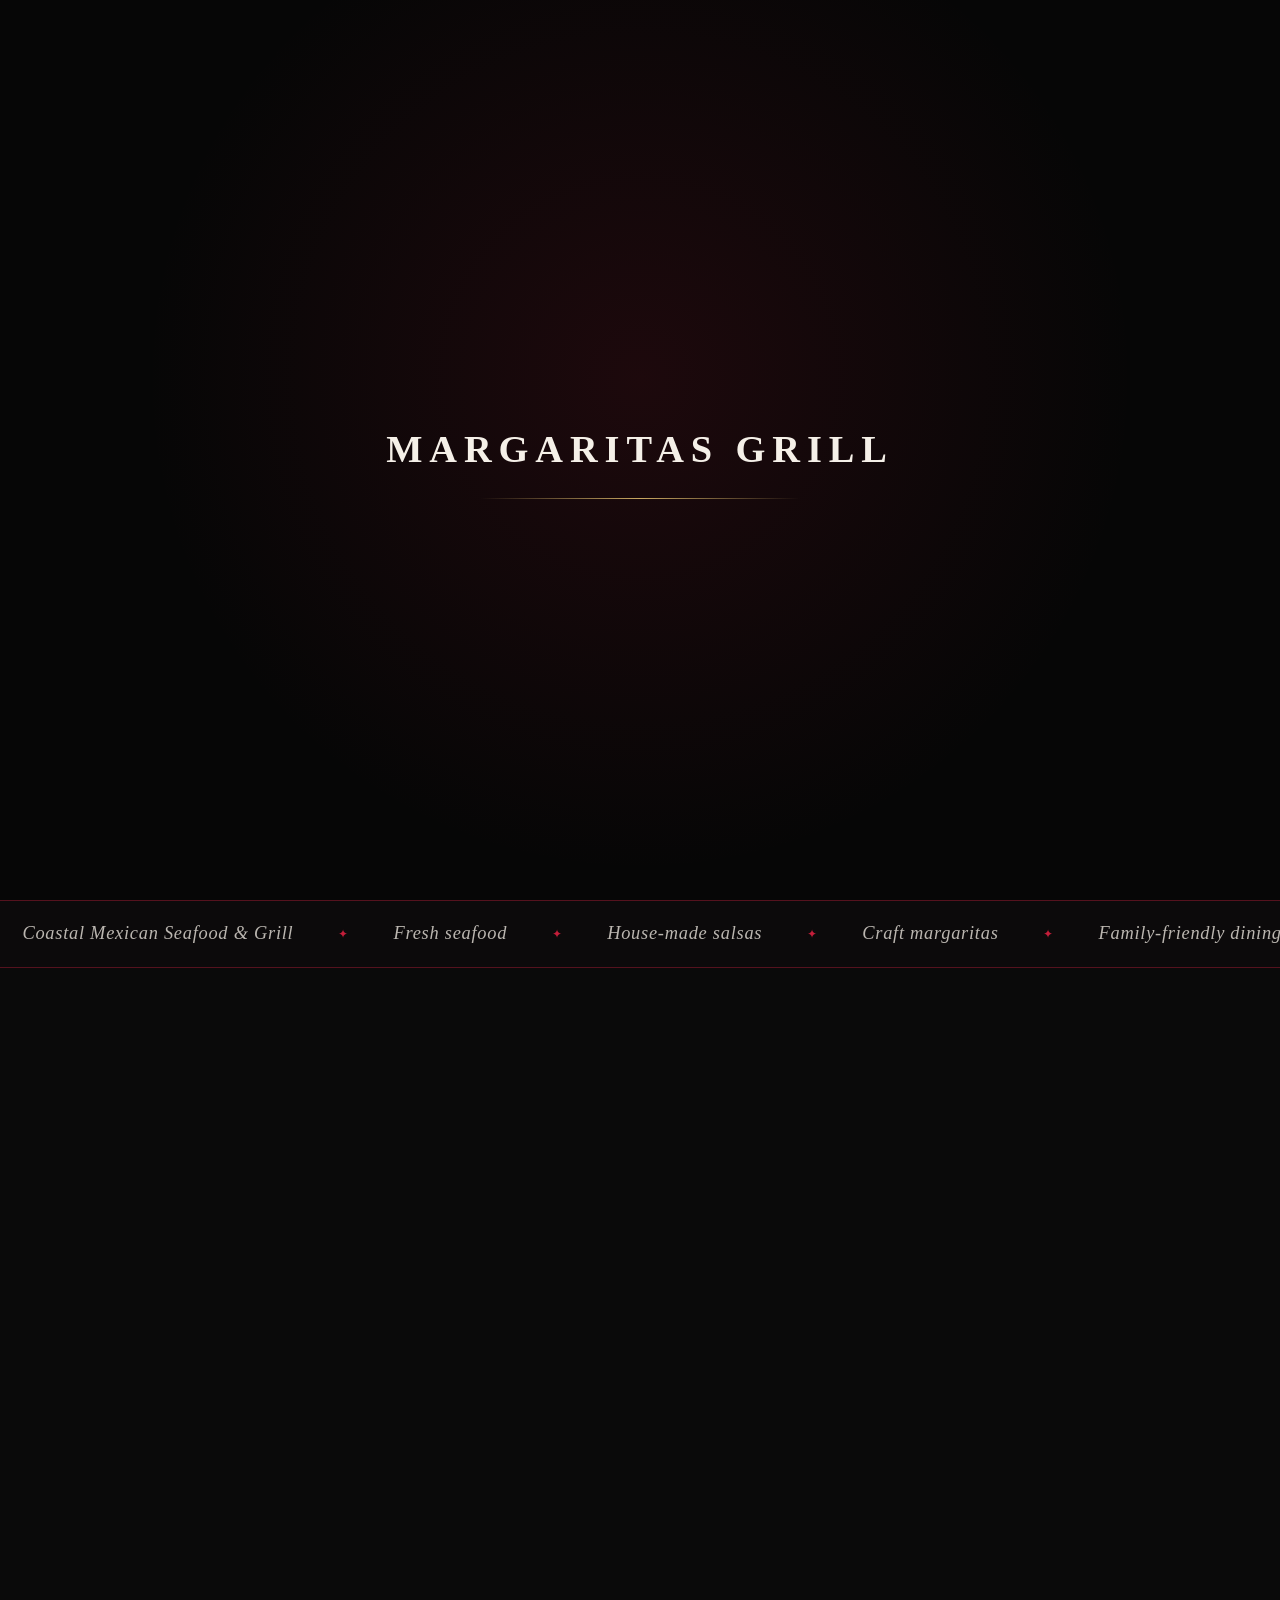
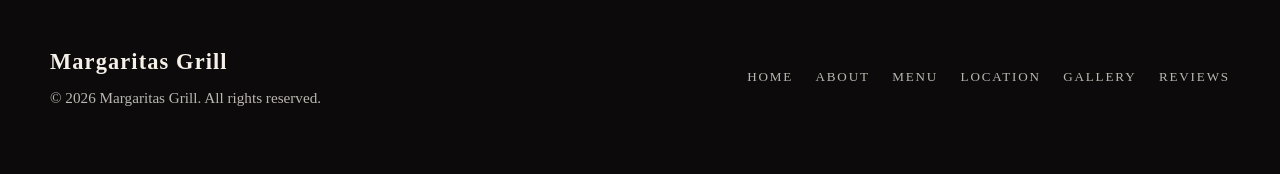
==== commit c7dda0ae: "Remove invented editorial labels to honor strict content rule (keep only existing text, permitted sc" ====
--- a/index.html
+++ b/index.html
@@ -20,6 +20,8 @@
     />
 
     <meta name="theme-color" content="#0a0a0a" />
+
+    <link rel="icon" href="public/favicon.svg" type="image/svg+xml" />
 
     <title>Margaritas Grill</title>
 
@@ -103,19 +105,19 @@
             <a href="#location" class="nav__link">Location</a>
             <a href="#gallery" class="nav__link">Gallery</a>
             <a href="#reviews" class="nav__link">Reviews</a>
+
+            <button
+              class="theme-toggle"
+              type="button"
+              data-theme-toggle
+              aria-pressed="false"
+              aria-label="Switch to warm lighting"
+            >
+              <span class="theme-toggle__track" aria-hidden="true">
+                <span class="theme-toggle__thumb"></span>
+              </span>
+            </button>
           </nav>
-
-          <button
-            class="theme-toggle"
-            type="button"
-            data-theme-toggle
-            aria-pressed="false"
-            aria-label="Switch to warm lighting"
-          >
-            <span class="theme-toggle__track" aria-hidden="true">
-              <span class="theme-toggle__thumb"></span>
-            </span>
-          </button>
 
           <button
             class="nav-toggle"
@@ -267,13 +269,9 @@
                 </button>
               </div>
             </div>
-
-            <p class="about__media-label">Inside Margaritas Grill</p>
           </div>
 
           <div class="about__text">
-            <p class="section__eyebrow" data-reveal>Our Story</p>
-
             <h2 data-reveal>About Us</h2>
 
             <p data-reveal>
@@ -335,8 +333,6 @@
       <section id="location" class="section location-section" data-reveal-root>
         <div class="container location">
           <div class="location__info">
-            <p class="section__eyebrow" data-reveal>Find Us</p>
-
             <h2 data-reveal>Visit Us</h2>
 
             <address data-reveal>
@@ -406,8 +402,6 @@
         data-reveal-root
       >
         <div class="gallery-container">
-          <p class="section__eyebrow section__eyebrow--center" data-reveal>Moments</p>
-
           <h2 class="section__title" data-reveal>
             Gallery
           </h2>
--- a/styles.css
+++ b/styles.css
@@ -301,7 +301,15 @@
 
 .nav {
   display: flex;
+  align-items: center;
   gap: 1.6rem;
+}
+
+/* Keep the wordmark clear of the fixed top-left corner menu */
+@media (min-width: 821px) and (max-width: 1320px) {
+  .home-page .header__inner {
+    padding-left: 4.25rem;
+  }
 }
 
 .nav a {
@@ -1178,13 +1186,17 @@
 }
 
 .lightbox__inner {
+  position: relative;
   display: grid;
   grid-template-columns: auto 1fr auto;
+  grid-template-rows: auto auto;
   align-items: center;
-  gap: 0.75rem;
+  gap: 0.85rem 1rem;
 }
 
 .lightbox__figure {
+  grid-column: 2;
+  grid-row: 1;
   margin: 0;
   display: grid;
   place-items: center;
@@ -1200,8 +1212,9 @@
 
 .lightbox__close {
   position: absolute;
-  top: -3rem;
-  right: 0;
+  top: 0.5rem;
+  right: 0.5rem;
+  z-index: 2;
   display: grid;
   width: 2.8rem;
   height: 2.8rem;
@@ -1218,6 +1231,16 @@
     transform 0.2s ease;
 }
 
+.lightbox__nav--prev {
+  grid-column: 1;
+  grid-row: 1;
+}
+
+.lightbox__nav--next {
+  grid-column: 3;
+  grid-row: 1;
+}
+
 .lightbox__nav {
   display: grid;
   width: 3rem;
@@ -1244,14 +1267,14 @@
 }
 
 .lightbox__counter {
-  position: absolute;
-  bottom: -2.5rem;
-  left: 50%;
-  color: var(--text-muted);
+  grid-column: 1 / -1;
+  grid-row: 2;
+  margin: 0;
+  color: var(--cream);
   font-size: 0.95rem;
-  letter-spacing: 0.1em;
+  letter-spacing: 0.14em;
+  text-align: center;
   font-variant-numeric: tabular-nums;
-  transform: translateX(-50%);
 }
 
 /* Reviews */
@@ -2232,6 +2255,14 @@
     gap: 0.75rem;
   }
 
+  .home-page .header__inner {
+    padding-left: 4rem;
+  }
+
+  .home-page .nav .theme-toggle {
+    margin-top: 0.5rem;
+  }
+
   .home-page .header .nav {
     position: fixed;
     inset: 0;
@@ -2368,6 +2399,17 @@
 
   .lightbox__inner {
     grid-template-columns: 1fr;
+    grid-template-rows: auto auto;
+  }
+
+  .lightbox__figure {
+    grid-column: 1;
+    grid-row: 1;
+  }
+
+  .lightbox__counter {
+    grid-column: 1;
+    grid-row: 2;
   }
 
   .lightbox__nav {
@@ -2378,10 +2420,12 @@
 
   .lightbox__nav--prev {
     left: 0.4rem;
+    grid-row: 1;
   }
 
   .lightbox__nav--next {
     right: 0.4rem;
+    grid-row: 1;
   }
 
   .careers-page {
